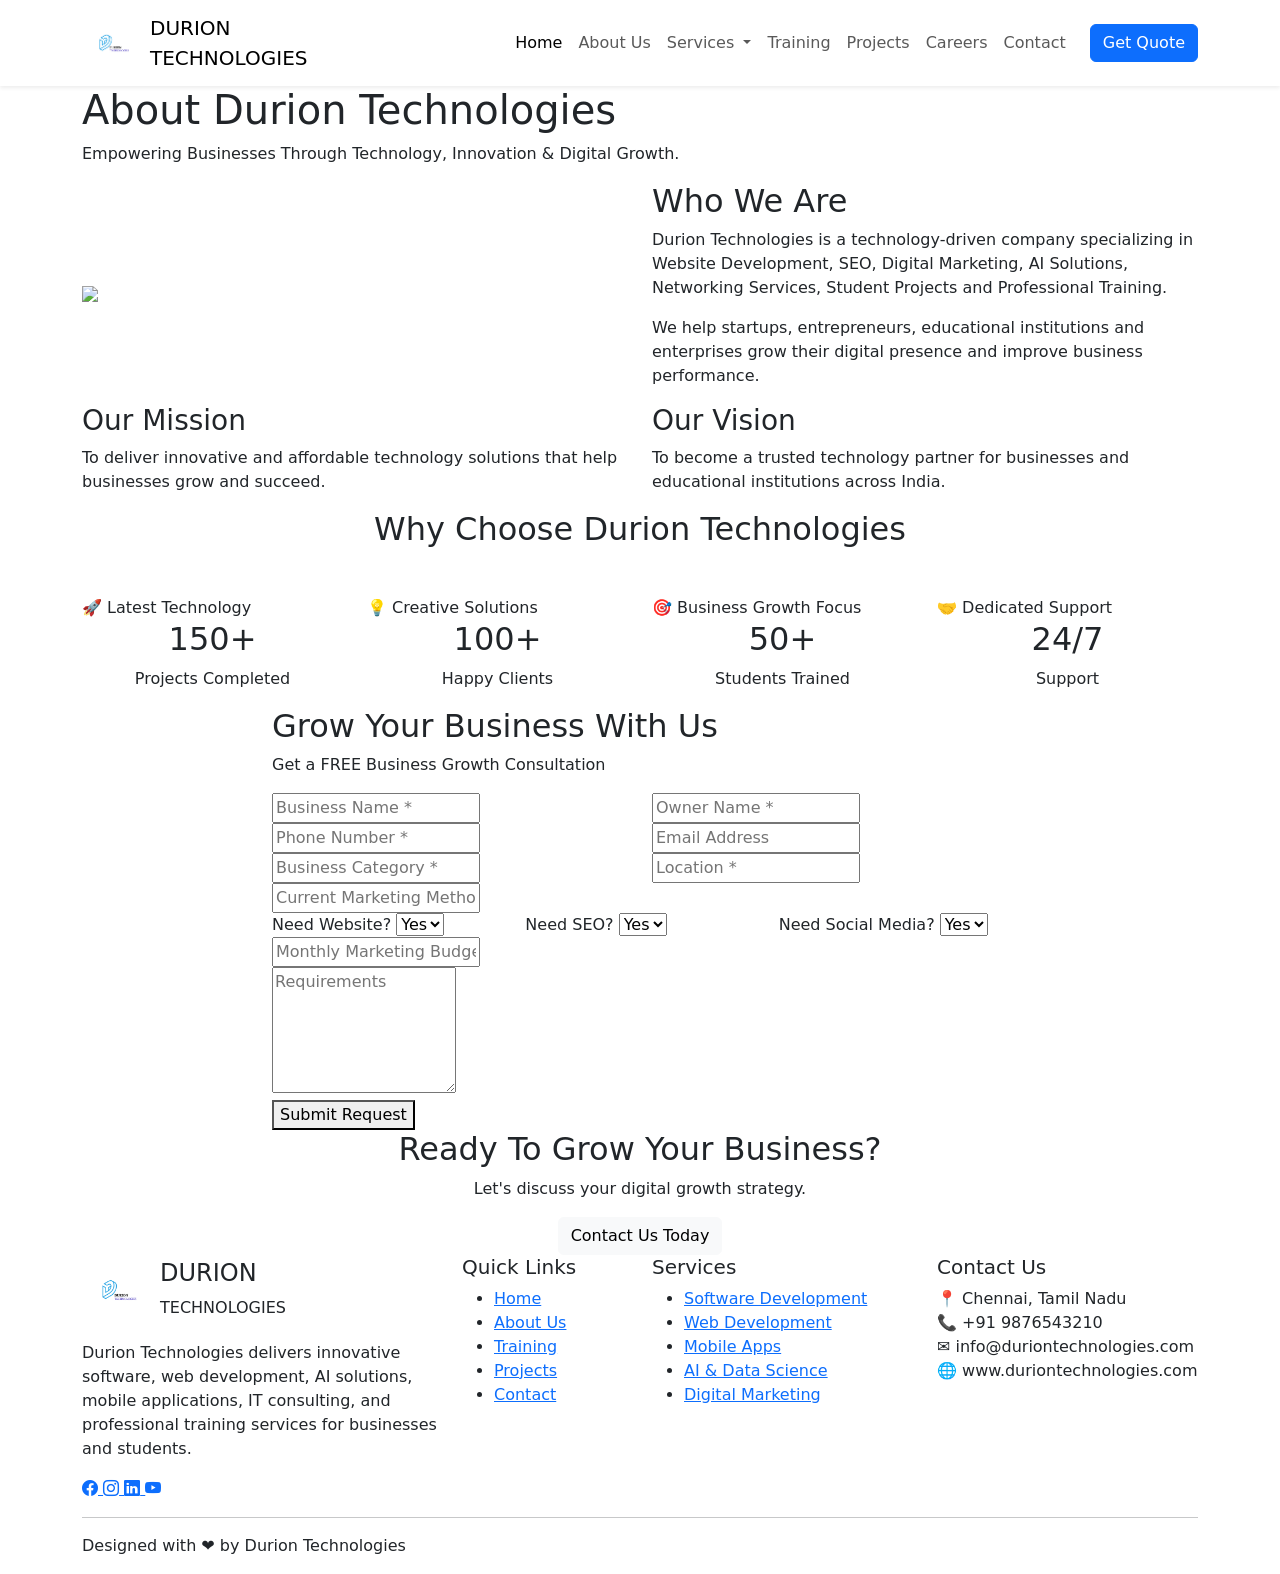
==== about.html @ 493a7f59 "first commit" ====
<!DOCTYPE html>
<html lang="en">
<head>
    <meta charset="UTF-8">
    <meta name="viewport" content="width=device-width, initial-scale=1.0">
    <title>Document</title>
    <link rel="shortcut icon" href="./images/Untitled design.png" type="image/x-icon">
    <link href="https://cdn.jsdelivr.net/npm/bootstrap@5.3.3/dist/css/bootstrap.min.css" rel="stylesheet">
    <link rel="stylesheet"href="https://cdn.jsdelivr.net/npm/bootstrap-icons@1.11.3/font/bootstrap-icons.min.css">
    <link rel="stylesheet" href="style.css">
    <link rel="stylesheet" href="about.css">
</head>
<body>
        <!-- Bootstrap 5 Navbar -->
<nav class="navbar navbar-expand-lg navbar-light shadow-sm sticky-top">
    <div class="container">

        <!-- Logo -->
        <a class="navbar-brand d-flex align-items-center" href="#">
            <img src="./images/Untitled design.png" alt="Durion Technologies" width="60">
            <div class="ms-2">
                <span class="brand-title">DURION</span><br>
                <span class="brand-subtitle">TECHNOLOGIES</span>
            </div>
        </a>

        <!-- Mobile Toggle -->
        <button class="navbar-toggler" type="button"
                data-bs-toggle="collapse"
                data-bs-target="#navbarNav">
            <span class="navbar-toggler-icon"></span>
        </button>

        <!-- Menu -->
        <div class="collapse navbar-collapse" id="navbarNav">
            <ul class="navbar-nav ms-auto align-items-center">

                <li class="nav-item">
                    <a class="nav-link active" href="#">Home</a>
                </li>

                <li class="nav-item">
                    <a class="nav-link" href="#">About Us</a>
                </li>

                <li class="nav-item dropdown">
                    <a class="nav-link dropdown-toggle"
                       href="#"
                       data-bs-toggle="dropdown">
                        Services
                    </a>
                    <ul class="dropdown-menu">
                        <li><a class="dropdown-item" href="#">Software Development</a></li>
                        <li><a class="dropdown-item" href="#">Web Development</a></li>
                        <li><a class="dropdown-item" href="#">Mobile Apps</a></li>
                        <li><a class="dropdown-item" href="#">AI & Data Science</a></li>
                        <li><a class="dropdown-item" href="#">Networking Solutions</a></li>
                    </ul>
                </li>

                <li class="nav-item">
                    <a class="nav-link" href="#">Training</a>
                </li>

                <li class="nav-item">
                    <a class="nav-link" href="#">Projects</a>
                </li>

                <li class="nav-item">
                    <a class="nav-link" href="#">Careers</a>
                </li>

                <li class="nav-item">
                    <a class="nav-link" href="#">Contact</a>
                </li>

                <li class="nav-item ms-3">
                    <a href="#" class="btn btn-primary quote-btn">
                        Get Quote
                    </a>
                </li>

            </ul>
        </div>

    </div>
</nav>
<!-- end nav -->
<section class="about-banner">

    <div class="container">

        <h1>About Durion Technologies</h1>

        <p>
            Empowering Businesses Through Technology,
            Innovation & Digital Growth.
        </p>

    </div>

</section>

<!-- COMPANY INTRO -->

<section class="company-intro">

    <div class="container">

        <div class="row align-items-center">

            <div class="col-lg-6">

                <img src="./images/about-company.jpg"
                     class="img-fluid">

            </div>

            <div class="col-lg-6">

                <h2>Who We Are</h2>

                <p>
                    Durion Technologies is a technology-driven company
                    specializing in Website Development, SEO,
                    Digital Marketing, AI Solutions, Networking
                    Services, Student Projects and Professional Training.
                </p>

                <p>
                    We help startups, entrepreneurs,
                    educational institutions and enterprises
                    grow their digital presence and improve
                    business performance.
                </p>

            </div>

        </div>

    </div>

</section>

<!-- MISSION VISION -->

<section class="mission-section">

    <div class="container">

        <div class="row">

            <div class="col-md-6">

                <div class="mission-card">

                    <h3>Our Mission</h3>

                    <p>
                        To deliver innovative and affordable
                        technology solutions that help businesses
                        grow and succeed.
                    </p>

                </div>

            </div>

            <div class="col-md-6">

                <div class="mission-card">

                    <h3>Our Vision</h3>

                    <p>
                        To become a trusted technology partner
                        for businesses and educational institutions
                        across India.
                    </p>

                </div>

            </div>

        </div>

    </div>

</section>

<!-- WHY CHOOSE -->

<section class="why-us">

    <div class="container">

        <h2 class="text-center mb-5">
            Why Choose Durion Technologies
        </h2>

        <div class="row">

            <div class="col-md-3">
                <div class="choose-card">
                    🚀 Latest Technology
                </div>
            </div>

            <div class="col-md-3">
                <div class="choose-card">
                    💡 Creative Solutions
                </div>
            </div>

            <div class="col-md-3">
                <div class="choose-card">
                    🎯 Business Growth Focus
                </div>
            </div>

            <div class="col-md-3">
                <div class="choose-card">
                    🤝 Dedicated Support
                </div>
            </div>

        </div>

    </div>

</section>

<!-- STATS -->

<section class="stats-section">

    <div class="container">

        <div class="row text-center">

            <div class="col-md-3">
                <h2>150+</h2>
                <p>Projects Completed</p>
            </div>

            <div class="col-md-3">
                <h2>100+</h2>
                <p>Happy Clients</p>
            </div>

            <div class="col-md-3">
                <h2>50+</h2>
                <p>Students Trained</p>
            </div>

            <div class="col-md-3">
                <h2>24/7</h2>
                <p>Support</p>
            </div>

        </div>

    </div>

</section>

<!-- BUSINESS PROMOTION FORM -->

<section class="business-form-section">

    <div class="container">

        <div class="row justify-content-center">

            <div class="col-lg-8">

                <div class="form-box">

                    <h2>
                        Grow Your Business With Us
                    </h2>

                    <p>
                        Get a FREE Business Growth Consultation
                    </p>

                    <form id="businessForm">

                        <div class="row">

                            <div class="col-md-6">
                                <input type="text"
                                       placeholder="Business Name *"
                                       required>
                            </div>

                            <div class="col-md-6">
                                <input type="text"
                                       placeholder="Owner Name *"
                                       required>
                            </div>

                            <div class="col-md-6">
                                <input type="tel"
                                       placeholder="Phone Number *"
                                       required>
                            </div>

                            <div class="col-md-6">
                                <input type="email"
                                       placeholder="Email Address">
                            </div>

                            <div class="col-md-6">
                                <input type="text"
                                       placeholder="Business Category *"
                                       required>
                            </div>

                            <div class="col-md-6">
                                <input type="text"
                                       placeholder="Location *"
                                       required>
                            </div>

                            <div class="col-md-12">
                                <input type="text"
                                       placeholder="Current Marketing Method">
                            </div>

                            <div class="col-md-4">

                                <label>
                                    Need Website?
                                </label>

                                <select>
                                    <option>Yes</option>
                                    <option>No</option>
                                </select>

                            </div>

                            <div class="col-md-4">

                                <label>
                                    Need SEO?
                                </label>

                                <select>
                                    <option>Yes</option>
                                    <option>No</option>
                                </select>

                            </div>

                            <div class="col-md-4">

                                <label>
                                    Need Social Media?
                                </label>

                                <select>
                                    <option>Yes</option>
                                    <option>No</option>
                                </select>

                            </div>

                            <div class="col-md-12">

                                <input type="text"
                                       placeholder="Monthly Marketing Budget">

                            </div>

                            <div class="col-md-12">

                                <textarea rows="5"
                                          placeholder="Requirements"></textarea>

                            </div>

                        </div>

                        <button type="submit"
                                class="submit-btn">

                            Submit Request

                        </button>

                    </form>

                </div>

            </div>

        </div>

    </div>

</section>

<!-- CTA -->

<section class="cta-section">

    <div class="container text-center">

        <h2>
            Ready To Grow Your Business?
        </h2>

        <p>
            Let's discuss your digital growth strategy.
        </p>

        <a href="#"
           class="btn btn-light">

            Contact Us Today

        </a>

    </div>

</section>





<!-- FOOTER SECTION -->
<footer class="footer-section">
 
    <div class="container">
 
        <div class="row gy-5">

            <!-- Company Info -->
            <div class="col-lg-4 col-md-6">

                <div class="footer-logo d-flex align-items-center mb-3">
                    <img src="./images/Untitled design.png"
                         alt="Durion Technologies"
                         width="70">

                    <div class="ms-2">
                        <h4>DURION</h4>
                        <span>TECHNOLOGIES</span>
                    </div>
                </div>

                <p>
                    Durion Technologies delivers innovative software,
                    web development, AI solutions, mobile applications,
                    IT consulting, and professional training services
                    for businesses and students.
                </p>

                <div class="social-icons">

                    <a href="#">
                        <i class="bi bi-facebook"></i>
                    </a>

                    <a href="#">
                        <i class="bi bi-instagram"></i>
                    </a>

                    <a href="#">
                        <i class="bi bi-linkedin"></i>
                    </a>

                    <a href="#">
                        <i class="bi bi-youtube"></i>
                    </a>

                </div>

            </div>

            <!-- Quick Links -->
            <div class="col-lg-2 col-md-6">

                <h5>Quick Links</h5>

                <ul>
                    <li><a href="#">Home</a></li>
                    <li><a href="#">About Us</a></li>
                    <li><a href="#">Training</a></li>
                    <li><a href="#">Projects</a></li>
                    <li><a href="#">Contact</a></li>
                </ul>

            </div>

            <!-- Services -->
            <div class="col-lg-3 col-md-6">

                <h5>Services</h5>

                <ul>
                    <li><a href="#">Software Development</a></li>
                    <li><a href="#">Web Development</a></li>
                    <li><a href="#">Mobile Apps</a></li>
                    <li><a href="#">AI & Data Science</a></li>
                    <li><a href="#">Digital Marketing</a></li>
                </ul>

            </div>

            <!-- Contact -->
            <div class="col-lg-3 col-md-6">

                <h5>Contact Us</h5>

                <div class="contact-item">
                    📍 Chennai, Tamil Nadu
                </div>

                <div class="contact-item">
                    📞 +91 9876543210
                </div>

                <div class="contact-item">
                    ✉ info@duriontechnologies.com
                </div>

                <div class="contact-item">
                    🌐 www.duriontechnologies.com
                </div>

            </div>

        </div>

        <hr>
        <div class="footer-bottom">
 
            <!-- <p>
                © 2026 Durion Technologies. All Rights Reserved.
            </p> -->

            <p>
                Designed with ❤️ by Durion Technologies
            </p>

        </div>

    </div>
 
</footer>
<!-- end footer -->
<script src="./js/script.js"></script>
<script src="./js/about.js"></script>
<script src="https://cdn.jsdelivr.net/npm/bootstrap@5.3.3/dist/js/bootstrap.bundle.min.js"></script>

</body>
</html>
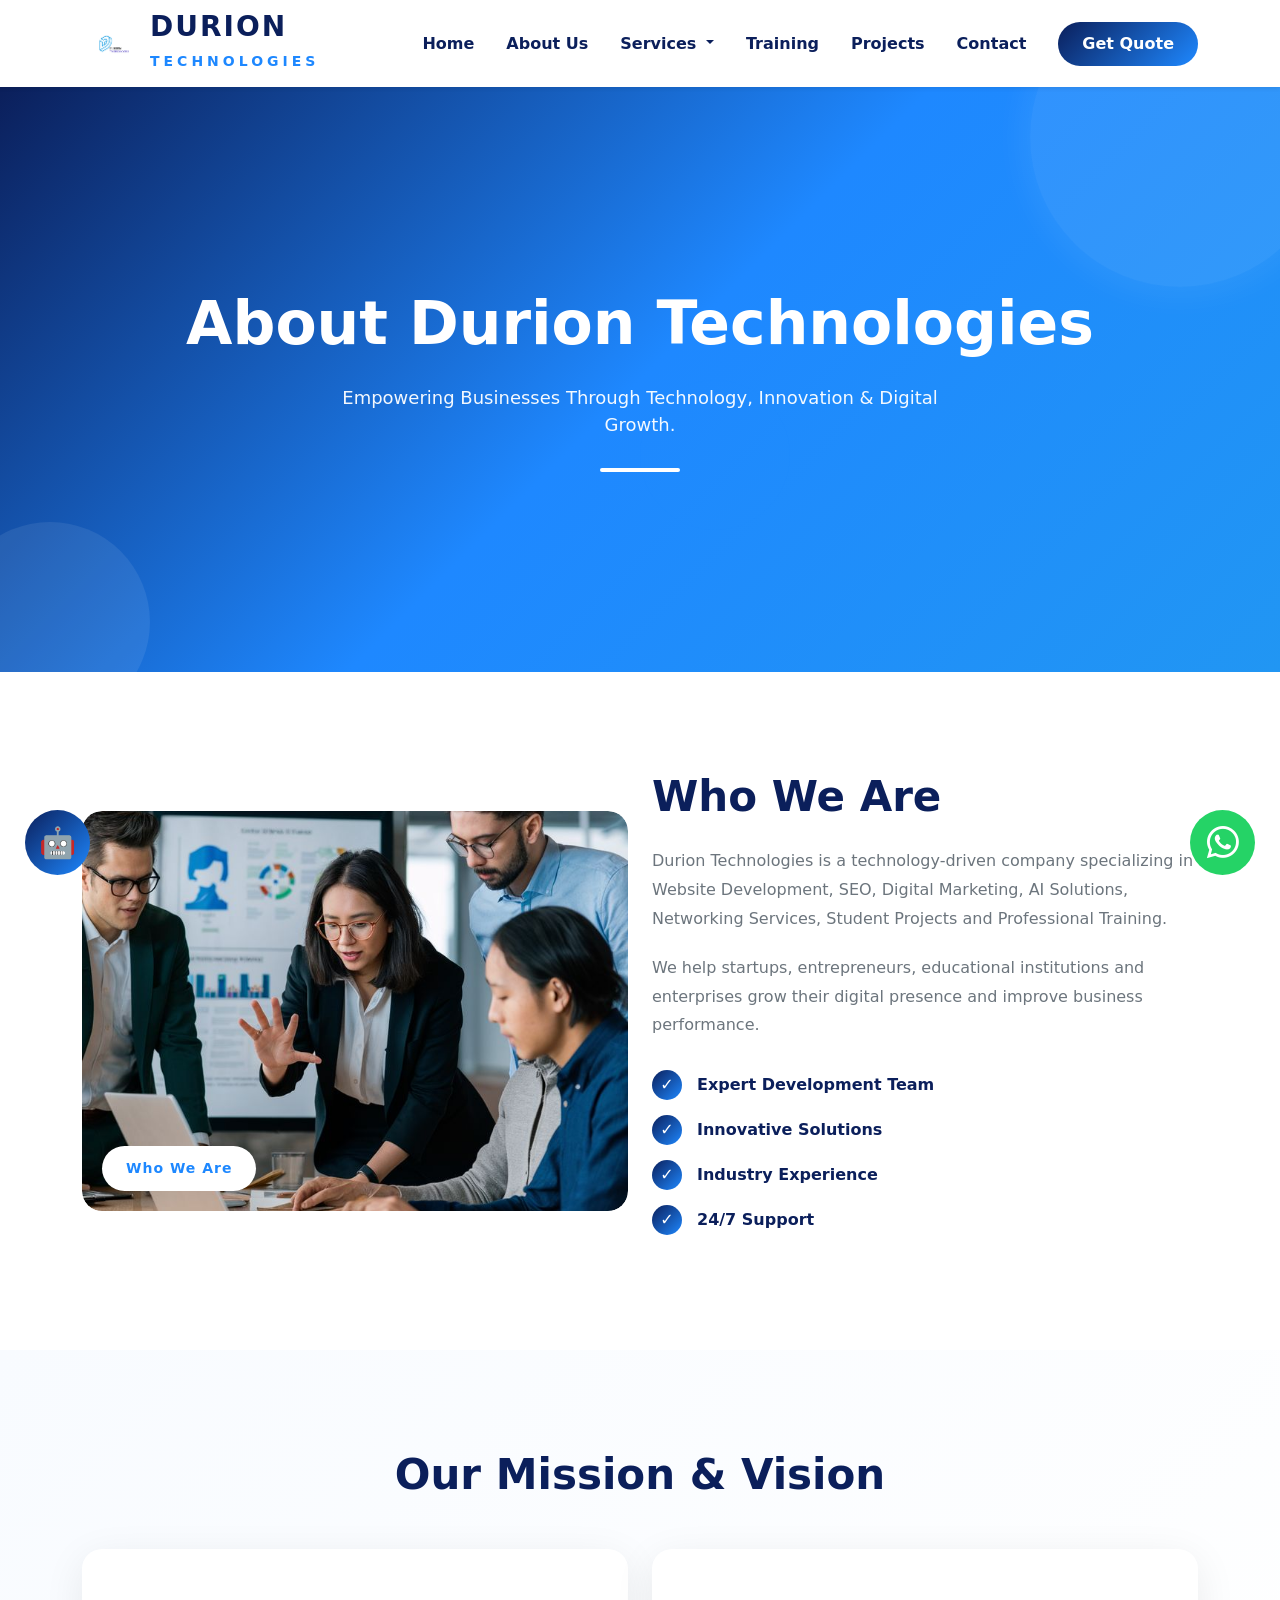
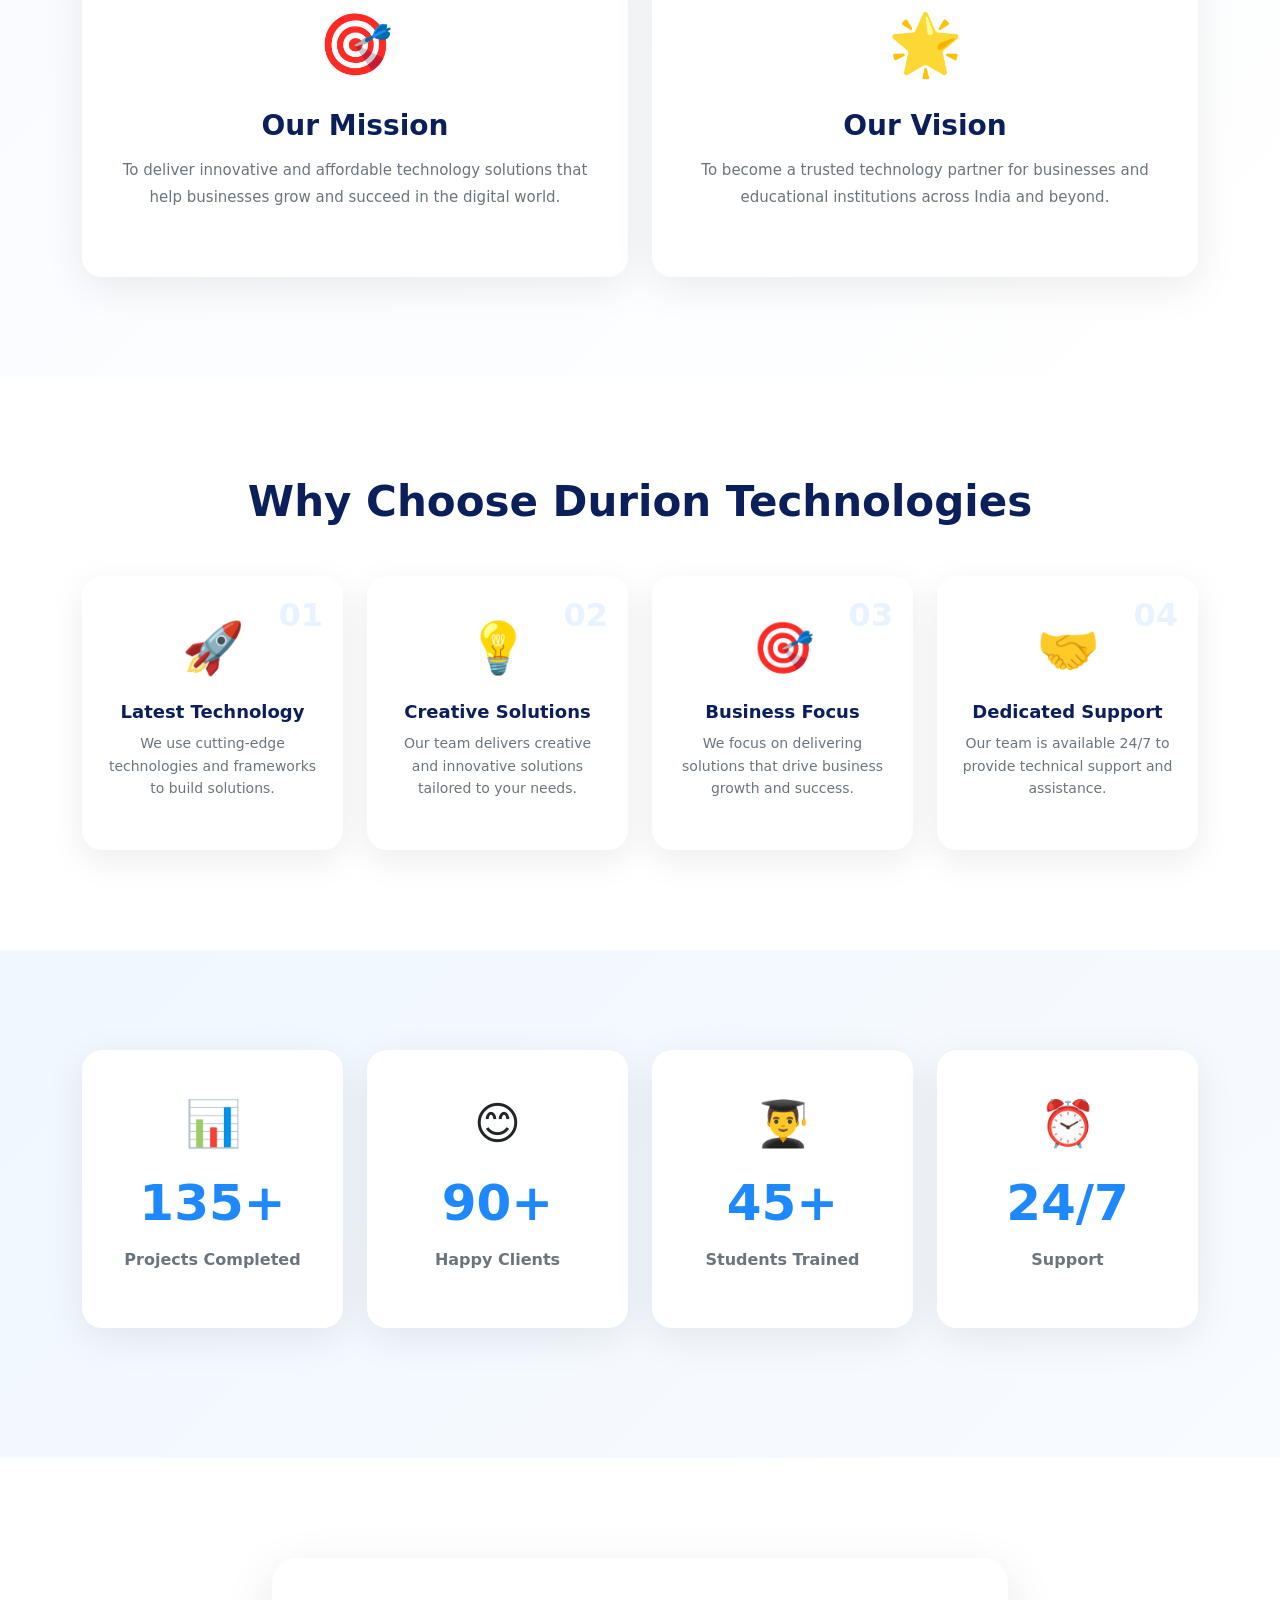
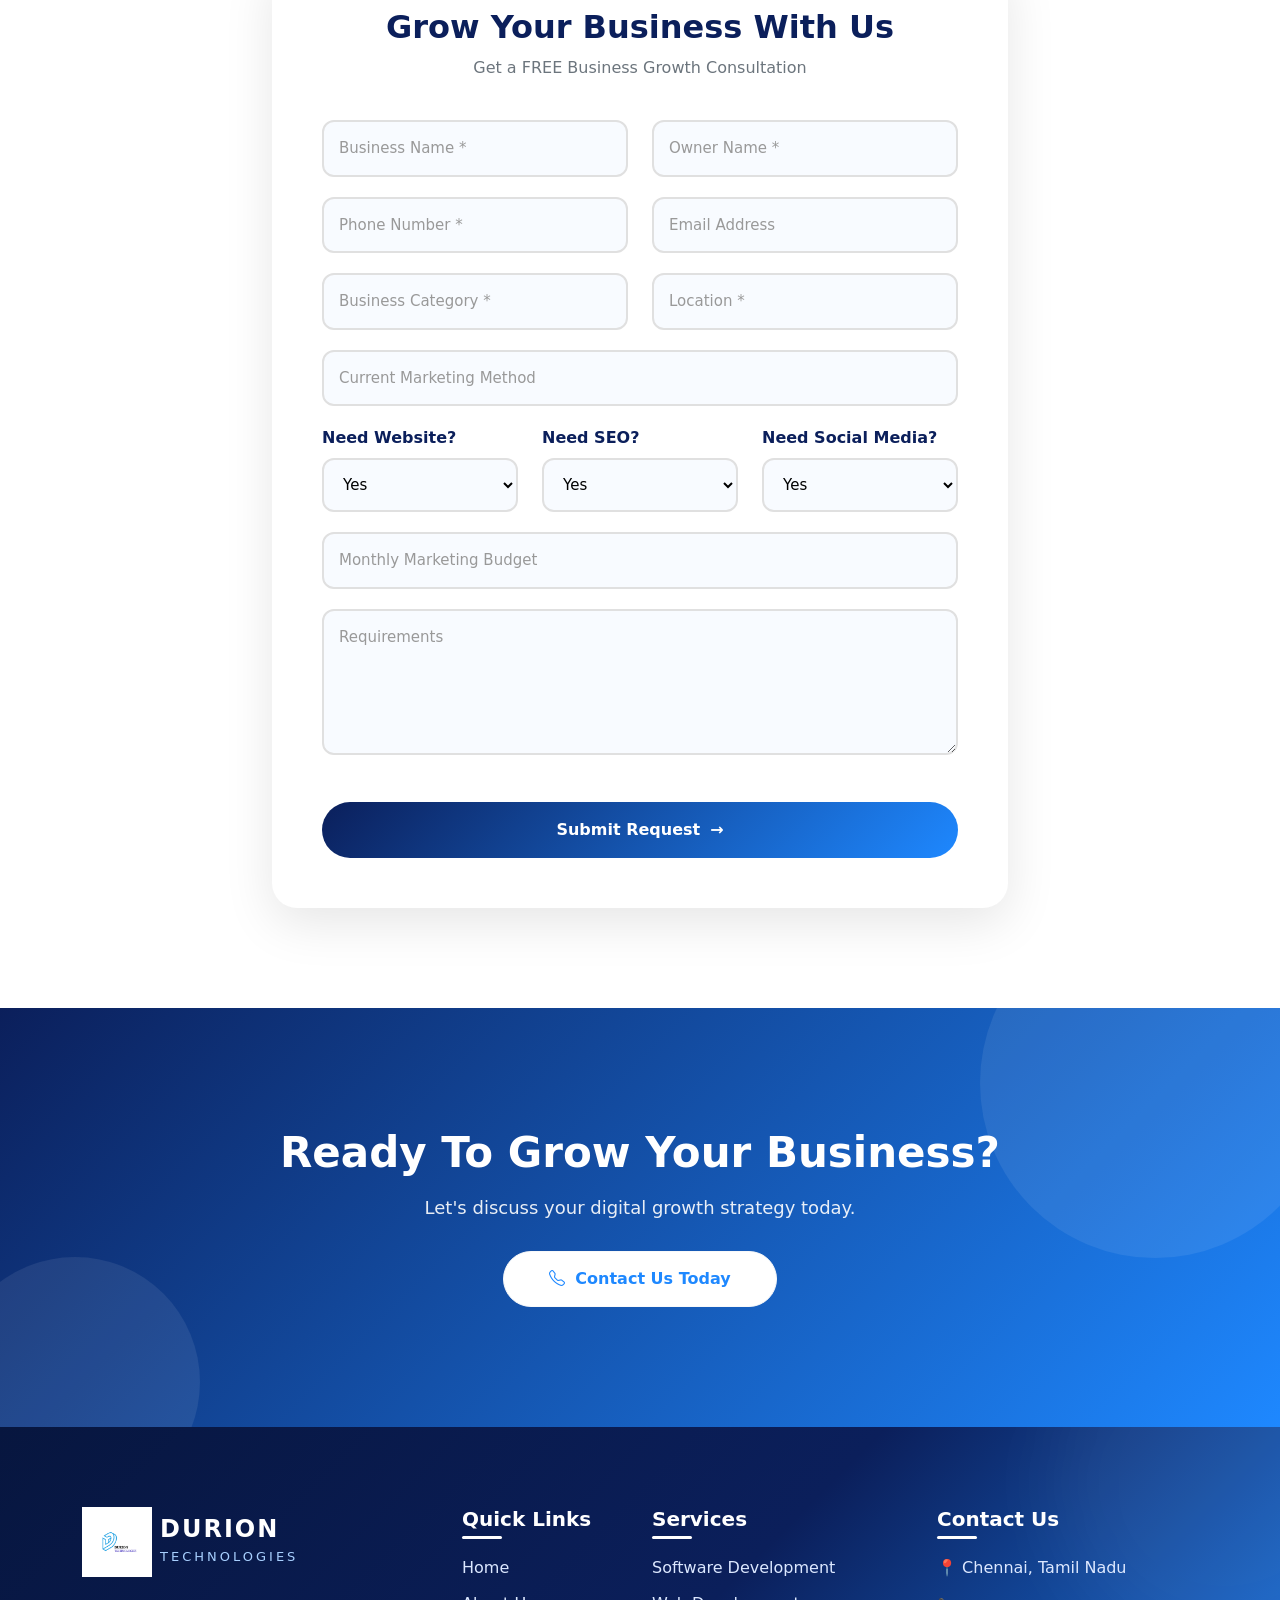
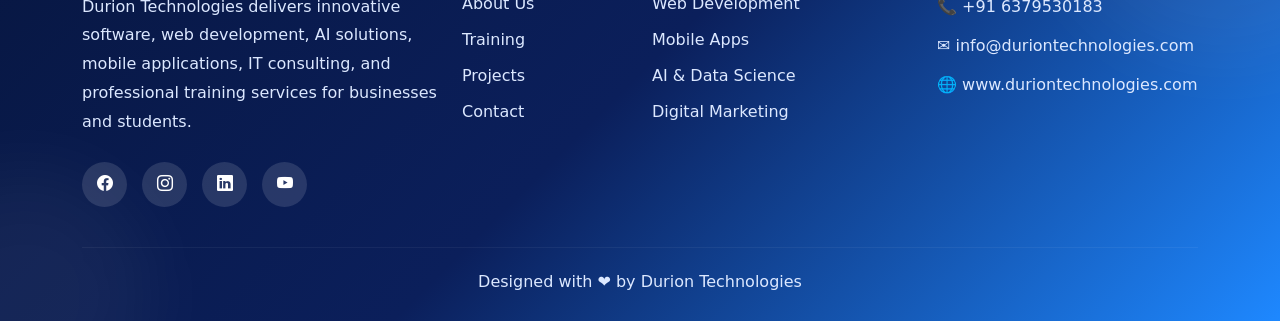
==== commit 28751ed5: "Added new files" ====
--- a/about.html
+++ b/about.html
@@ -3,559 +3,467 @@
 <head>
     <meta charset="UTF-8">
     <meta name="viewport" content="width=device-width, initial-scale=1.0">
-    <title>Document</title>
+    <title>About Durion Technologies</title>
     <link rel="shortcut icon" href="./images/Untitled design.png" type="image/x-icon">
     <link href="https://cdn.jsdelivr.net/npm/bootstrap@5.3.3/dist/css/bootstrap.min.css" rel="stylesheet">
-    <link rel="stylesheet"href="https://cdn.jsdelivr.net/npm/bootstrap-icons@1.11.3/font/bootstrap-icons.min.css">
-    <link rel="stylesheet" href="style.css">
-    <link rel="stylesheet" href="about.css">
+    <link rel="stylesheet" href="https://cdn.jsdelivr.net/npm/bootstrap-icons@1.11.3/font/bootstrap-icons.min.css">
+    <link rel="stylesheet" href="./css/style.css">
+    <link rel="stylesheet" href="./css/about.css">
 </head>
 <body>
-        <!-- Bootstrap 5 Navbar -->
-<nav class="navbar navbar-expand-lg navbar-light shadow-sm sticky-top">
-    <div class="container">
-
-        <!-- Logo -->
-        <a class="navbar-brand d-flex align-items-center" href="#">
-            <img src="./images/Untitled design.png" alt="Durion Technologies" width="60">
-            <div class="ms-2">
-                <span class="brand-title">DURION</span><br>
-                <span class="brand-subtitle">TECHNOLOGIES</span>
-            </div>
-        </a>
-
-        <!-- Mobile Toggle -->
-        <button class="navbar-toggler" type="button"
-                data-bs-toggle="collapse"
-                data-bs-target="#navbarNav">
-            <span class="navbar-toggler-icon"></span>
-        </button>
-
-        <!-- Menu -->
-        <div class="collapse navbar-collapse" id="navbarNav">
-            <ul class="navbar-nav ms-auto align-items-center">
-
-                <li class="nav-item">
-                    <a class="nav-link active" href="#">Home</a>
-                </li>
-
-                <li class="nav-item">
-                    <a class="nav-link" href="#">About Us</a>
-                </li>
-
-                <li class="nav-item dropdown">
-                    <a class="nav-link dropdown-toggle"
-                       href="#"
-                       data-bs-toggle="dropdown">
-                        Services
-                    </a>
-                    <ul class="dropdown-menu">
-                        <li><a class="dropdown-item" href="#">Software Development</a></li>
-                        <li><a class="dropdown-item" href="#">Web Development</a></li>
-                        <li><a class="dropdown-item" href="#">Mobile Apps</a></li>
-                        <li><a class="dropdown-item" href="#">AI & Data Science</a></li>
-                        <li><a class="dropdown-item" href="#">Networking Solutions</a></li>
+    <!-- Scroll To Top Button -->
+    <button id="scrollTopBtn"><i class="bi bi-arrow-up"></i></button>
+    
+    <!-- WhatsApp Button -->
+    <a href="https://wa.me/916379530183" class="whatsapp-btn" target="_blank">
+        <i class="bi bi-whatsapp"></i>
+    </a>
+
+    <!-- AI Chat Button -->
+    <div class="ai-chat-btn" onclick="toggleChat()">
+        🤖
+    </div>
+
+    <!-- Chat Window -->
+    <div class="chat-container" id="chatContainer">
+        <div class="chat-header">
+            Durion AI Assistant
+        </div>
+        <div class="chat-body" id="chatBody">
+            <div class="bot-message">
+                👋 Welcome to Durion Technologies.
+                How can I help you today?
+            </div>
+        </div>
+        <div class="chat-footer">
+            <input type="text" id="userInput" placeholder="Ask something...">
+            <button onclick="sendMessage()">Send</button>
+        </div>
+    </div>
+
+    <!-- Bootstrap 5 Navbar -->
+    <nav class="navbar navbar-expand-lg navbar-light shadow-sm sticky-top">
+        <div class="container">
+            <!-- Logo -->
+            <a class="navbar-brand d-flex align-items-center" href="index.html">
+                <img src="./images/Untitled design.png" alt="Durion Technologies" width="60">
+                <div class="ms-2">
+                    <span class="brand-title">DURION</span><br>
+                    <span class="brand-subtitle">TECHNOLOGIES</span>
+                </div>
+            </a>
+
+            <!-- Mobile Toggle -->
+            <button class="navbar-toggler" type="button" data-bs-toggle="collapse" data-bs-target="#navbarNav">
+                <span class="navbar-toggler-icon"></span>
+            </button>
+
+            <!-- Menu -->
+            <div class="collapse navbar-collapse" id="navbarNav">
+                <ul class="navbar-nav ms-auto align-items-center">
+                    <li class="nav-item">
+                        <a class="nav-link" href="index.html">Home</a>
+                    </li>
+                    <li class="nav-item">
+                        <a class="nav-link active" href="about.html">About Us</a>
+                    </li>
+                    <li class="nav-item dropdown">
+                        <a class="nav-link dropdown-toggle" href="#" data-bs-toggle="dropdown">
+                            Services
+                        </a>
+                        <ul class="dropdown-menu">
+                            <li><a class="dropdown-item" href="services.html">Software Development</a></li>
+                            <li><a class="dropdown-item" href="services.html">Web Development</a></li>
+                            <li><a class="dropdown-item" href="services.html">Mobile Apps</a></li>
+                            <li><a class="dropdown-item" href="services.html">AI & Data Science</a></li>
+                        </ul>
+                    </li>
+                    <li class="nav-item">
+                        <a class="nav-link" href="#">Training</a>
+                    </li>
+                    <li class="nav-item">
+                        <a class="nav-link" href="projects.html">Projects</a>
+                    </li>
+                    <li class="nav-item">
+                        <a class="nav-link" href="#">Contact</a>
+                    </li>
+                    <li class="nav-item ms-3">
+                        <a href="#" class="btn btn-primary quote-btn">
+                            Get Quote
+                        </a>
+                    </li>
+                </ul>
+            </div>
+        </div>
+    </nav>
+
+    <!-- ABOUT BANNER WITH ANIMATIONS -->
+    <section class="about-banner">
+        <div class="banner-shapes">
+            <div class="shape shape-1"></div>
+            <div class="shape shape-2"></div>
+            <div class="shape shape-3"></div>
+        </div>
+
+        <div class="container">
+            <h1 class="banner-title">About Durion Technologies</h1>
+            <p class="banner-subtitle">Empowering Businesses Through Technology, Innovation & Digital Growth.</p>
+            <div class="banner-divider"></div>
+        </div>
+    </section>
+
+    <!-- COMPANY INTRO WITH REVEAL ANIMATION -->
+    <section class="company-intro">
+        <div class="container">
+            <div class="row align-items-center">
+                <div class="col-lg-6">
+                    <div class="image-container">
+                        <img src="./images/Data Science Meeting.jpg" alt="Durion Technologies" class="img-fluid intro-image">
+                        <div class="image-overlay"></div>
+                        <div class="image-badge">Who We Are</div>
+                    </div>
+                </div>
+
+                <div class="col-lg-6">
+                    <div class="intro-content">
+                        <h2>Who We Are</h2>
+                        <p>
+                            Durion Technologies is a technology-driven company specializing in Website Development, SEO, Digital Marketing, AI Solutions, Networking Services, Student Projects and Professional Training.
+                        </p>
+                        <p>
+                            We help startups, entrepreneurs, educational institutions and enterprises grow their digital presence and improve business performance.
+                        </p>
+
+                        <div class="feature-list">
+                            <div class="feature-item">
+                                <span class="feature-icon">✓</span>
+                                <span>Expert Development Team</span>
+                            </div>
+                            <div class="feature-item">
+                                <span class="feature-icon">✓</span>
+                                <span>Innovative Solutions</span>
+                            </div>
+                            <div class="feature-item">
+                                <span class="feature-icon">✓</span>
+                                <span>Industry Experience</span>
+                            </div>
+                            <div class="feature-item">
+                                <span class="feature-icon">✓</span>
+                                <span>24/7 Support</span>
+                            </div>
+                        </div>
+                    </div>
+                </div>
+            </div>
+        </div>
+    </section>
+
+    <!-- MISSION VISION WITH INTERACTIVE CARDS -->
+    <section class="mission-section">
+        <div class="container">
+            <h2 class="section-title text-center mb-5">Our Mission & Vision</h2>
+            
+            <div class="row">
+                <div class="col-md-6">
+                    <div class="mission-card mission-card-left">
+                        <div class="card-icon">🎯</div>
+                        <h3>Our Mission</h3>
+                        <p>
+                            To deliver innovative and affordable technology solutions that help businesses grow and succeed in the digital world.
+                        </p>
+                    </div>
+                </div>
+
+                <div class="col-md-6">
+                    <div class="mission-card mission-card-right">
+                        <div class="card-icon">🌟</div>
+                        <h3>Our Vision</h3>
+                        <p>
+                            To become a trusted technology partner for businesses and educational institutions across India and beyond.
+                        </p>
+                    </div>
+                </div>
+            </div>
+        </div>
+    </section>
+
+    <!-- WHY CHOOSE US WITH HOVER EFFECTS -->
+    <section class="why-us">
+        <div class="container">
+            <h2 class="text-center mb-5">Why Choose Durion Technologies</h2>
+
+            <div class="row">
+                <div class="col-md-3 col-sm-6">
+                    <div class="choose-card">
+                        <div class="card-number">01</div>
+                        <div class="card-emoji">🚀</div>
+                        <h4>Latest Technology</h4>
+                        <p>We use cutting-edge technologies and frameworks to build solutions.</p>
+                    </div>
+                </div>
+
+                <div class="col-md-3 col-sm-6">
+                    <div class="choose-card">
+                        <div class="card-number">02</div>
+                        <div class="card-emoji">💡</div>
+                        <h4>Creative Solutions</h4>
+                        <p>Our team delivers creative and innovative solutions tailored to your needs.</p>
+                    </div>
+                </div>
+
+                <div class="col-md-3 col-sm-6">
+                    <div class="choose-card">
+                        <div class="card-number">03</div>
+                        <div class="card-emoji">🎯</div>
+                        <h4>Business Focus</h4>
+                        <p>We focus on delivering solutions that drive business growth and success.</p>
+                    </div>
+                </div>
+
+                <div class="col-md-3 col-sm-6">
+                    <div class="choose-card">
+                        <div class="card-number">04</div>
+                        <div class="card-emoji">🤝</div>
+                        <h4>Dedicated Support</h4>
+                        <p>Our team is available 24/7 to provide technical support and assistance.</p>
+                    </div>
+                </div>
+            </div>
+        </div>
+    </section>
+
+    <!-- ANIMATED STATS SECTION -->
+    <section class="stats-section">
+        <div class="container">
+            <div class="row text-center">
+                <div class="col-md-3">
+                    <div class="stat-card">
+                        <div class="stat-icon">📊</div>
+                        <h2 class="stat-number" data-target="150">0</h2>
+                        <p>Projects Completed</p>
+                    </div>
+                </div>
+
+                <div class="col-md-3">
+                    <div class="stat-card">
+                        <div class="stat-icon">😊</div>
+                        <h2 class="stat-number" data-target="100">0</h2>
+                        <p>Happy Clients</p>
+                    </div>
+                </div>
+
+                <div class="col-md-3">
+                    <div class="stat-card">
+                        <div class="stat-icon">👨‍🎓</div>
+                        <h2 class="stat-number" data-target="50">0</h2>
+                        <p>Students Trained</p>
+                    </div>
+                </div>
+
+                <div class="col-md-3">
+                    <div class="stat-card">
+                        <div class="stat-icon">⏰</div>
+                        <h2 class="stat-text" data-text="24/7">0</h2>
+                        <p>Support</p>
+                    </div>
+                </div>
+            </div>
+        </div>
+    </section>
+
+    <!-- BUSINESS GROWTH FORM WITH ANIMATIONS -->
+    <section class="business-form-section">
+        <div class="container">
+            <div class="row justify-content-center">
+                <div class="col-lg-8">
+                    <div class="form-box">
+                        <div class="form-header">
+                            <h2>Grow Your Business With Us</h2>
+                            <p>Get a FREE Business Growth Consultation</p>
+                        </div>
+
+                        <form id="businessForm">
+                            <div class="row">
+                                <div class="col-md-6">
+                                    <div class="form-group">
+                                        <input type="text" placeholder="Business Name *" required>
+                                    </div>
+                                </div>
+
+                                <div class="col-md-6">
+                                    <div class="form-group">
+                                        <input type="text" placeholder="Owner Name *" required>
+                                    </div>
+                                </div>
+
+                                <div class="col-md-6">
+                                    <div class="form-group">
+                                        <input type="tel" placeholder="Phone Number *" required>
+                                    </div>
+                                </div>
+
+                                <div class="col-md-6">
+                                    <div class="form-group">
+                                        <input type="email" placeholder="Email Address">
+                                    </div>
+                                </div>
+
+                                <div class="col-md-6">
+                                    <div class="form-group">
+                                        <input type="text" placeholder="Business Category *" required>
+                                    </div>
+                                </div>
+
+                                <div class="col-md-6">
+                                    <div class="form-group">
+                                        <input type="text" placeholder="Location *" required>
+                                    </div>
+                                </div>
+
+                                <div class="col-md-12">
+                                    <div class="form-group">
+                                        <input type="text" placeholder="Current Marketing Method">
+                                    </div>
+                                </div>
+
+                                <div class="col-md-4">
+                                    <div class="form-group">
+                                        <label>Need Website?</label>
+                                        <select>
+                                            <option>Yes</option>
+                                            <option>No</option>
+                                        </select>
+                                    </div>
+                                </div>
+
+                                <div class="col-md-4">
+                                    <div class="form-group">
+                                        <label>Need SEO?</label>
+                                        <select>
+                                            <option>Yes</option>
+                                            <option>No</option>
+                                        </select>
+                                    </div>
+                                </div>
+
+                                <div class="col-md-4">
+                                    <div class="form-group">
+                                        <label>Need Social Media?</label>
+                                        <select>
+                                            <option>Yes</option>
+                                            <option>No</option>
+                                        </select>
+                                    </div>
+                                </div>
+
+                                <div class="col-md-12">
+                                    <div class="form-group">
+                                        <input type="text" placeholder="Monthly Marketing Budget">
+                                    </div>
+                                </div>
+
+                                <div class="col-md-12">
+                                    <div class="form-group">
+                                        <textarea rows="5" placeholder="Requirements"></textarea>
+                                    </div>
+                                </div>
+                            </div>
+
+                            <button type="submit" class="submit-btn">
+                                <span class="btn-text">Submit Request</span>
+                                <span class="btn-icon">→</span>
+                            </button>
+                        </form>
+                    </div>
+                </div>
+            </div>
+        </div>
+    </section>
+
+    <!-- CTA SECTION -->
+    <section class="cta-section">
+        <div class="cta-shapes">
+            <div class="cta-shape cta-shape-1"></div>
+            <div class="cta-shape cta-shape-2"></div>
+        </div>
+
+        <div class="container text-center">
+            <h2>Ready To Grow Your Business?</h2>
+            <p>Let's discuss your digital growth strategy today.</p>
+            <a href="#" class="btn btn-light cta-btn">
+                <i class="bi bi-telephone"></i> Contact Us Today
+            </a>
+        </div>
+    </section>
+
+    <!-- FOOTER SECTION -->
+    <footer class="footer-section">
+        <div class="container">
+            <div class="row gy-5">
+                <!-- Company Info -->
+                <div class="col-lg-4 col-md-6">
+                    <div class="footer-logo d-flex align-items-center mb-3">
+                        <img src="./images/Untitled design.png" alt="Durion Technologies" width="70">
+                        <div class="ms-2">
+                            <h4>DURION</h4>
+                            <span>TECHNOLOGIES</span>
+                        </div>
+                    </div>
+                    <p>
+                        Durion Technologies delivers innovative software, web development, AI solutions, mobile applications, IT consulting, and professional training services for businesses and students.
+                    </p>
+                    <div class="social-icons">
+                        <a href="#"><i class="bi bi-facebook"></i></a>
+                        <a href="#"><i class="bi bi-instagram"></i></a>
+                        <a href="#"><i class="bi bi-linkedin"></i></a>
+                        <a href="#"><i class="bi bi-youtube"></i></a>
+                    </div>
+                </div>
+
+                <!-- Quick Links -->
+                <div class="col-lg-2 col-md-6">
+                    <h5>Quick Links</h5>
+                    <ul>
+                        <li><a href="index.html">Home</a></li>
+                        <li><a href="about.html">About Us</a></li>
+                        <li><a href="#">Training</a></li>
+                        <li><a href="projects.html">Projects</a></li>
+                        <li><a href="#">Contact</a></li>
                     </ul>
-                </li>
-
-                <li class="nav-item">
-                    <a class="nav-link" href="#">Training</a>
-                </li>
-
-                <li class="nav-item">
-                    <a class="nav-link" href="#">Projects</a>
-                </li>
-
-                <li class="nav-item">
-                    <a class="nav-link" href="#">Careers</a>
-                </li>
-
-                <li class="nav-item">
-                    <a class="nav-link" href="#">Contact</a>
-                </li>
-
-                <li class="nav-item ms-3">
-                    <a href="#" class="btn btn-primary quote-btn">
-                        Get Quote
-                    </a>
-                </li>
-
-            </ul>
-        </div>
-
-    </div>
-</nav>
-<!-- end nav -->
-<section class="about-banner">
-
-    <div class="container">
-
-        <h1>About Durion Technologies</h1>
-
-        <p>
-            Empowering Businesses Through Technology,
-            Innovation & Digital Growth.
-        </p>
-
-    </div>
-
-</section>
-
-<!-- COMPANY INTRO -->
-
-<section class="company-intro">
-
-    <div class="container">
-
-        <div class="row align-items-center">
-
-            <div class="col-lg-6">
-
-                <img src="./images/about-company.jpg"
-                     class="img-fluid">
-
-            </div>
-
-            <div class="col-lg-6">
-
-                <h2>Who We Are</h2>
-
-                <p>
-                    Durion Technologies is a technology-driven company
-                    specializing in Website Development, SEO,
-                    Digital Marketing, AI Solutions, Networking
-                    Services, Student Projects and Professional Training.
-                </p>
-
-                <p>
-                    We help startups, entrepreneurs,
-                    educational institutions and enterprises
-                    grow their digital presence and improve
-                    business performance.
-                </p>
-
-            </div>
-
-        </div>
-
-    </div>
-
-</section>
-
-<!-- MISSION VISION -->
-
-<section class="mission-section">
-
-    <div class="container">
-
-        <div class="row">
-
-            <div class="col-md-6">
-
-                <div class="mission-card">
-
-                    <h3>Our Mission</h3>
-
-                    <p>
-                        To deliver innovative and affordable
-                        technology solutions that help businesses
-                        grow and succeed.
-                    </p>
-
-                </div>
-
-            </div>
-
-            <div class="col-md-6">
-
-                <div class="mission-card">
-
-                    <h3>Our Vision</h3>
-
-                    <p>
-                        To become a trusted technology partner
-                        for businesses and educational institutions
-                        across India.
-                    </p>
-
-                </div>
-
-            </div>
-
-        </div>
-
-    </div>
-
-</section>
-
-<!-- WHY CHOOSE -->
-
-<section class="why-us">
-
-    <div class="container">
-
-        <h2 class="text-center mb-5">
-            Why Choose Durion Technologies
-        </h2>
-
-        <div class="row">
-
-            <div class="col-md-3">
-                <div class="choose-card">
-                    🚀 Latest Technology
-                </div>
-            </div>
-
-            <div class="col-md-3">
-                <div class="choose-card">
-                    💡 Creative Solutions
-                </div>
-            </div>
-
-            <div class="col-md-3">
-                <div class="choose-card">
-                    🎯 Business Growth Focus
-                </div>
-            </div>
-
-            <div class="col-md-3">
-                <div class="choose-card">
-                    🤝 Dedicated Support
-                </div>
-            </div>
-
-        </div>
-
-    </div>
-
-</section>
-
-<!-- STATS -->
-
-<section class="stats-section">
-
-    <div class="container">
-
-        <div class="row text-center">
-
-            <div class="col-md-3">
-                <h2>150+</h2>
-                <p>Projects Completed</p>
-            </div>
-
-            <div class="col-md-3">
-                <h2>100+</h2>
-                <p>Happy Clients</p>
-            </div>
-
-            <div class="col-md-3">
-                <h2>50+</h2>
-                <p>Students Trained</p>
-            </div>
-
-            <div class="col-md-3">
-                <h2>24/7</h2>
-                <p>Support</p>
-            </div>
-
-        </div>
-
-    </div>
-
-</section>
-
-<!-- BUSINESS PROMOTION FORM -->
-
-<section class="business-form-section">
-
-    <div class="container">
-
-        <div class="row justify-content-center">
-
-            <div class="col-lg-8">
-
-                <div class="form-box">
-
-                    <h2>
-                        Grow Your Business With Us
-                    </h2>
-
-                    <p>
-                        Get a FREE Business Growth Consultation
-                    </p>
-
-                    <form id="businessForm">
-
-                        <div class="row">
-
-                            <div class="col-md-6">
-                                <input type="text"
-                                       placeholder="Business Name *"
-                                       required>
-                            </div>
-
-                            <div class="col-md-6">
-                                <input type="text"
-                                       placeholder="Owner Name *"
-                                       required>
-                            </div>
-
-                            <div class="col-md-6">
-                                <input type="tel"
-                                       placeholder="Phone Number *"
-                                       required>
-                            </div>
-
-                            <div class="col-md-6">
-                                <input type="email"
-                                       placeholder="Email Address">
-                            </div>
-
-                            <div class="col-md-6">
-                                <input type="text"
-                                       placeholder="Business Category *"
-                                       required>
-                            </div>
-
-                            <div class="col-md-6">
-                                <input type="text"
-                                       placeholder="Location *"
-                                       required>
-                            </div>
-
-                            <div class="col-md-12">
-                                <input type="text"
-                                       placeholder="Current Marketing Method">
-                            </div>
-
-                            <div class="col-md-4">
-
-                                <label>
-                                    Need Website?
-                                </label>
-
-                                <select>
-                                    <option>Yes</option>
-                                    <option>No</option>
-                                </select>
-
-                            </div>
-
-                            <div class="col-md-4">
-
-                                <label>
-                                    Need SEO?
-                                </label>
-
-                                <select>
-                                    <option>Yes</option>
-                                    <option>No</option>
-                                </select>
-
-                            </div>
-
-                            <div class="col-md-4">
-
-                                <label>
-                                    Need Social Media?
-                                </label>
-
-                                <select>
-                                    <option>Yes</option>
-                                    <option>No</option>
-                                </select>
-
-                            </div>
-
-                            <div class="col-md-12">
-
-                                <input type="text"
-                                       placeholder="Monthly Marketing Budget">
-
-                            </div>
-
-                            <div class="col-md-12">
-
-                                <textarea rows="5"
-                                          placeholder="Requirements"></textarea>
-
-                            </div>
-
-                        </div>
-
-                        <button type="submit"
-                                class="submit-btn">
-
-                            Submit Request
-
-                        </button>
-
-                    </form>
-
-                </div>
-
-            </div>
-
-        </div>
-
-    </div>
-
-</section>
-
-<!-- CTA -->
-
-<section class="cta-section">
-
-    <div class="container text-center">
-
-        <h2>
-            Ready To Grow Your Business?
-        </h2>
-
-        <p>
-            Let's discuss your digital growth strategy.
-        </p>
-
-        <a href="#"
-           class="btn btn-light">
-
-            Contact Us Today
-
-        </a>
-
-    </div>
-
-</section>
-
-
-
-
-
-<!-- FOOTER SECTION -->
-<footer class="footer-section">
- 
-    <div class="container">
- 
-        <div class="row gy-5">
-
-            <!-- Company Info -->
-            <div class="col-lg-4 col-md-6">
-
-                <div class="footer-logo d-flex align-items-center mb-3">
-                    <img src="./images/Untitled design.png"
-                         alt="Durion Technologies"
-                         width="70">
-
-                    <div class="ms-2">
-                        <h4>DURION</h4>
-                        <span>TECHNOLOGIES</span>
-                    </div>
-                </div>
-
-                <p>
-                    Durion Technologies delivers innovative software,
-                    web development, AI solutions, mobile applications,
-                    IT consulting, and professional training services
-                    for businesses and students.
-                </p>
-
-                <div class="social-icons">
-
-                    <a href="#">
-                        <i class="bi bi-facebook"></i>
-                    </a>
-
-                    <a href="#">
-                        <i class="bi bi-instagram"></i>
-                    </a>
-
-                    <a href="#">
-                        <i class="bi bi-linkedin"></i>
-                    </a>
-
-                    <a href="#">
-                        <i class="bi bi-youtube"></i>
-                    </a>
-
-                </div>
-
-            </div>
-
-            <!-- Quick Links -->
-            <div class="col-lg-2 col-md-6">
-
-                <h5>Quick Links</h5>
-
-                <ul>
-                    <li><a href="#">Home</a></li>
-                    <li><a href="#">About Us</a></li>
-                    <li><a href="#">Training</a></li>
-                    <li><a href="#">Projects</a></li>
-                    <li><a href="#">Contact</a></li>
-                </ul>
-
-            </div>
-
-            <!-- Services -->
-            <div class="col-lg-3 col-md-6">
-
-                <h5>Services</h5>
-
-                <ul>
-                    <li><a href="#">Software Development</a></li>
-                    <li><a href="#">Web Development</a></li>
-                    <li><a href="#">Mobile Apps</a></li>
-                    <li><a href="#">AI & Data Science</a></li>
-                    <li><a href="#">Digital Marketing</a></li>
-                </ul>
-
-            </div>
-
-            <!-- Contact -->
-            <div class="col-lg-3 col-md-6">
-
-                <h5>Contact Us</h5>
-
-                <div class="contact-item">
-                    📍 Chennai, Tamil Nadu
-                </div>
-
-                <div class="contact-item">
-                    📞 +91 9876543210
-                </div>
-
-                <div class="contact-item">
-                    ✉ info@duriontechnologies.com
-                </div>
-
-                <div class="contact-item">
-                    🌐 www.duriontechnologies.com
-                </div>
-
-            </div>
-
-        </div>
-
-        <hr>
-        <div class="footer-bottom">
- 
-            <!-- <p>
-                © 2026 Durion Technologies. All Rights Reserved.
-            </p> -->
-
-            <p>
-                Designed with ❤️ by Durion Technologies
-            </p>
-
-        </div>
-
-    </div>
- 
-</footer>
-<!-- end footer -->
-<script src="./js/script.js"></script>
-<script src="./js/about.js"></script>
-<script src="https://cdn.jsdelivr.net/npm/bootstrap@5.3.3/dist/js/bootstrap.bundle.min.js"></script>
-
+                </div>
+
+                <!-- Services -->
+                <div class="col-lg-3 col-md-6">
+                    <h5>Services</h5>
+                    <ul>
+                        <li><a href="services.html">Software Development</a></li>
+                        <li><a href="services.html">Web Development</a></li>
+                        <li><a href="services.html">Mobile Apps</a></li>
+                        <li><a href="services.html">AI & Data Science</a></li>
+                        <li><a href="#">Digital Marketing</a></li>
+                    </ul>
+                </div>
+
+                <!-- Contact -->
+                <div class="col-lg-3 col-md-6">
+                    <h5>Contact Us</h5>
+                    <div class="contact-item">📍 Chennai, Tamil Nadu</div>
+                    <div class="contact-item">📞 +91 6379530183</div>
+                    <div class="contact-item">✉ info@duriontechnologies.com</div>
+                    <div class="contact-item">🌐 www.duriontechnologies.com</div>
+                </div>
+            </div>
+
+            <hr>
+            <div class="footer-bottom">
+                <p>Designed with ❤️ by Durion Technologies</p>
+            </div>
+        </div>
+    </footer>
+
+    <!-- Scripts -->
+    <script src="./js/script.js"></script>
+    <script src="./js/about.js"></script>
+    <script src="https://cdn.jsdelivr.net/npm/bootstrap@5.3.3/dist/js/bootstrap.bundle.min.js"></script>
 </body>
 </html>
--- a/css/style.css
+++ b/css/style.css
@@ -0,0 +1,761 @@
+.navbar{
+    background: #ffffff;
+}
+
+.brand-title{
+    font-size: 28px;
+    font-weight: 800;
+    color: #0B1F5B;
+    letter-spacing: 2px;
+    line-height: 1;
+}
+
+.brand-subtitle{
+    font-size: 14px;
+    letter-spacing: 4px;
+    color: #1E88FF;
+    font-weight: 600;
+}
+
+.nav-link{
+    font-weight: 600;
+    color: #0B1F5B !important;
+    margin: 0 8px;
+    transition: 0.3s;
+}
+
+.nav-link:hover{
+    color: #1E88FF !important;
+}
+
+.dropdown-menu{
+    border: none;
+    border-radius: 12px;
+    box-shadow: 0 5px 25px rgba(0,0,0,0.1);
+}
+
+.quote-btn{
+    background: linear-gradient(135deg,#0B1F5B,#1E88FF);
+    border: none;
+    padding: 10px 24px;
+    border-radius: 30px;
+    font-weight: 600;
+}
+
+.quote-btn:hover{
+    transform: translateY(-2px);
+}
+
+/* HERO SECTION */
+.hero{
+    min-height: 90vh;
+    display: flex;
+    align-items: center;
+    background: linear-gradient(
+        135deg,
+        #f8fbff 0%,
+        #eaf4ff 50%,
+        #ffffff 100%
+    );
+    overflow: hidden;
+    position: relative;
+    padding: 100px 0;
+}
+
+/* Background Glow */
+.hero::before{
+    content: "";
+    position: absolute;
+    top: -200px;
+    right: -100px;
+    width: 500px;
+    height: 500px;
+    background: rgba(30,136,255,0.08);
+    border-radius: 50%;
+    filter: blur(60px);
+}
+
+/* Heading */
+.hero h1{
+    font-size: 58px;
+    font-weight: 800;
+    line-height: 1.2;
+    color: #0B1F5B;
+    margin-bottom: 25px;
+}
+
+/* Paragraph */
+.hero p{
+    font-size: 18px;
+    line-height: 1.8;
+    color: #5f6b7a;
+    margin-bottom: 35px;
+}
+
+/* Primary Button */
+.hero .btn-primary{
+    background: linear-gradient(
+        135deg,
+        #0B1F5B,
+        #1E88FF
+    );
+    border: none;
+    padding: 14px 35px;
+    border-radius: 50px;
+    font-size: 16px;
+    font-weight: 600;
+    transition: all .3s ease;
+}
+
+.hero .btn-primary:hover{
+    transform: translateY(-3px);
+    box-shadow: 0 10px 25px rgba(30,136,255,.3);
+}
+
+/* Outline Button */
+.hero .btn-outline-primary{
+    border: 2px solid #1E88FF;
+    color: #1E88FF;
+    padding: 14px 35px;
+    border-radius: 50px;
+    font-size: 16px;
+    font-weight: 600;
+    transition: all .3s ease;
+}
+
+.hero .btn-outline-primary:hover{
+    background: #1E88FF;
+    color: white;
+}
+
+/* Hero Image */
+.hero img{
+    width: 100%;
+    max-width: 650px;
+    animation: float 4s ease-in-out infinite;
+}
+
+/* Floating Animation */
+@keyframes float{
+    0%{
+        transform: translateY(0);
+    }
+    50%{
+        transform: translateY(-15px);
+    }
+    100%{
+        transform: translateY(0);
+    }
+}
+
+/* Responsive */
+@media(max-width:991px){
+
+    .hero{
+        text-align:center;
+        padding:80px 0;
+    }
+
+    .hero h1{
+        font-size:42px;
+    }
+
+    .hero p{
+        font-size:16px;
+    }
+
+    .hero img{
+        margin-top:40px;
+    }
+}
+
+@media(max-width:576px){
+
+    .hero h1{
+        font-size:32px;
+    }
+
+    .hero .btn{
+        display:block;
+        width:100%;
+        margin-bottom:15px;
+    }
+}
+
+
+/* popup */
+.popup-overlay{
+    position:fixed;
+    top:0;
+    left:0;
+    width:100%;
+    height:100%;
+    background:rgba(0,0,0,0.7);
+    display:flex;
+    justify-content:center;
+    align-items:center;
+    z-index:9999;
+}
+
+.popup-box{
+    background:#fff;
+    width:500px;
+    padding:40px;
+    border-radius:20px;
+    position:relative;
+    box-shadow:0 15px 40px rgba(0,0,0,0.2);
+}
+
+.popup-box h2{
+    color:#0B1F5B;
+    font-weight:700;
+}
+
+.popup-box input,
+.popup-box select{
+    width:100%;
+    padding:14px;
+    margin-top:15px;
+    border:1px solid #ddd;
+    border-radius:10px;
+}
+
+.popup-box button[type="submit"]{
+    width:100%;
+    margin-top:20px;
+    padding:14px;
+    border:none;
+    border-radius:10px;
+    background:linear-gradient(135deg,#0B1F5B,#1E88FF);
+    color:white;
+    font-weight:600;
+}
+
+.close-btn{
+    position:absolute;
+    top:15px;
+    right:20px;
+    border:none;
+    background:none;
+    font-size:30px;
+    cursor:pointer;
+}
+
+/* end */
+/* ABOUT SECTION */
+.about-section{
+    padding:100px 0;
+    background:#ffffff;
+}
+
+.about-tag{
+    display:inline-block;
+    padding:8px 18px;
+    background:#eaf4ff;
+    color:#1E88FF;
+    border-radius:30px;
+    font-size:14px;
+    font-weight:600;
+    letter-spacing:1px;
+    margin-bottom:20px;
+}
+
+.about-section h2{
+    font-size:42px;
+    font-weight:800;
+    color:#0B1F5B;
+    line-height:1.3;
+    margin-bottom:25px;
+}
+
+.about-section p{
+    color:#6c757d;
+    font-size:17px;
+    line-height:1.9;
+    margin-bottom:15px;
+}
+
+.about-image{
+    position:relative;
+}
+
+.about-image img{
+    border-radius:25px;
+    box-shadow:0 20px 40px rgba(0,0,0,0.1);
+    transition:.4s;
+}
+
+.about-image img:hover{
+    transform:translateY(-10px);
+}
+
+.feature-box{
+    background:#f8fbff;
+    padding:15px;
+    border-radius:12px;
+    margin-bottom:15px;
+    font-weight:600;
+    color:#0B1F5B;
+    border-left:4px solid #1E88FF;
+    transition:.3s;
+}
+
+.feature-box:hover{
+    transform:translateX(5px);
+    box-shadow:0 5px 20px rgba(0,0,0,0.08);
+}
+
+.about-btn{
+    background:linear-gradient(
+        135deg,
+        #0B1F5B,
+        #1E88FF
+    );
+    border:none;
+    padding:14px 35px;
+    border-radius:50px;
+    font-weight:600;
+}
+
+.about-btn:hover{
+    transform:translateY(-3px);
+}
+
+/* Responsive */
+@media(max-width:991px){
+
+    .about-section{
+        text-align:center;
+    }
+
+    .about-section h2{
+        font-size:34px;
+        margin-top:30px;
+    }
+}
+
+@media(max-width:576px){
+
+    .about-section h2{
+        font-size:28px;
+    }
+}
+    
+/*footer style*/
+/* =========================
+   FOOTER SECTION
+========================= */
+
+.footer-section{
+    background: linear-gradient(
+        135deg,
+        #07163f,
+        #0B1F5B,
+        #1E88FF
+    );
+    color:#fff;
+    padding:80px 0 25px;
+    position:relative;
+    overflow:hidden;
+}
+
+/* Background Glow */
+.footer-section::before{
+    content:"";
+    position:absolute;
+    width:350px;
+    height:350px;
+    background:rgba(255,255,255,.05);
+    border-radius:50%;
+    top:-120px;
+    right:-120px;
+    filter:blur(40px);
+}
+
+.footer-section::after{
+    content:"";
+    position:absolute;
+    width:250px;
+    height:250px;
+    background:rgba(255,255,255,.05);
+    border-radius:50%;
+    bottom:-100px;
+    left:-100px;
+    filter:blur(40px);
+}
+
+/* Logo */
+.footer-logo h4{
+    font-weight:800;
+    margin:0;
+    letter-spacing:2px;
+}
+
+.footer-logo span{
+    color:#a8d0ff;
+    letter-spacing:3px;
+    font-size:13px;
+}
+
+.footer-section p{
+    color:#dce8ff;
+    line-height:1.8;
+}
+
+/* Headings */
+.footer-section h5{
+    font-weight:700;
+    margin-bottom:25px;
+    position:relative;
+}
+
+.footer-section h5::after{
+    content:"";
+    position:absolute;
+    left:0;
+    bottom:-8px;
+    width:40px;
+    height:3px;
+    background:#ffffff;
+    border-radius:10px;
+}
+
+/* Links */
+.footer-section ul{
+    list-style:none;
+    padding:0;
+}
+
+.footer-section ul li{
+    margin-bottom:12px;
+}
+
+.footer-section ul li a{
+    color:#dce8ff;
+    text-decoration:none;
+    transition:.3s;
+    display:inline-block;
+}
+
+.footer-section ul li a:hover{
+    color:#fff;
+    transform:translateX(8px);
+}
+
+/* Social Icons */
+.social-icons{
+    margin-top:25px;
+}
+
+.social-icons a{
+    width:45px;
+    height:45px;
+    background:rgba(255,255,255,.12);
+    display:inline-flex;
+    align-items:center;
+    justify-content:center;
+    border-radius:50%;
+    color:white;
+    margin-right:10px;
+    text-decoration:none;
+    transition:.4s;
+}
+
+.social-icons a:hover{
+    background:#fff;
+    color:#1E88FF;
+    transform:translateY(-6px) rotate(360deg);
+}
+
+/* Contact */
+.contact-item{
+    margin-bottom:15px;
+    color:#dce8ff;
+    transition:.3s;
+}
+
+.contact-item:hover{
+    transform:translateX(8px);
+    color:#fff;
+}
+
+/* Divider */
+.footer-section hr{
+    border-color:rgba(255,255,255,.2);
+    margin:40px 0 20px;
+}
+
+/* Bottom */
+.footer-bottom{
+    display:flex;
+    justify-content:center;
+    align-items:center;
+    flex-wrap:wrap;
+}
+
+.footer-bottom p{
+    margin:0;
+    color:#dce8ff;
+}
+
+/* Animation */
+.footer-section .col-lg-4,
+.footer-section .col-lg-3,
+.footer-section .col-lg-2{
+    animation:fadeUp 1s ease;
+}
+
+@keyframes fadeUp{
+
+    from{
+        opacity:0;
+        transform:translateY(40px);
+    }
+
+    to{
+        opacity:1;
+        transform:translateY(0);
+    }
+}
+
+/* Tablet */
+@media(max-width:991px){
+
+    .footer-section{
+        text-align:center;
+    }
+
+    .footer-section h5::after{
+        left:50%;
+        transform:translateX(-50%);
+    }
+
+    .footer-bottom{
+        flex-direction:column;
+        gap:10px;
+    }
+
+}
+
+/* Mobile */
+@media(max-width:576px){
+
+    .footer-section{
+        padding:60px 0 20px;
+    }
+
+    .footer-logo{
+        justify-content:center;
+    }
+
+    .social-icons a{
+        width:40px;
+        height:40px;
+    }
+
+}
+
+/* Scroll To Top Button */
+#scrollTopBtn{
+
+    position:fixed;
+    right:25px;
+    bottom:105px;
+
+    width:55px;
+    height:55px;
+
+    border:none;
+    border-radius:50%;
+
+    background:linear-gradient(
+        135deg,
+        #0B1F5B,
+        #1E88FF
+    );
+
+    color:white;
+    font-size:22px;
+
+    cursor:pointer;
+
+    display:none;
+
+    z-index:9999;
+
+    transition:.3s;
+}
+
+#scrollTopBtn:hover{
+
+    transform:translateY(-5px);
+
+}
+/* end */
+/* what's app button  */
+.whatsapp-btn{
+    position:fixed;
+    right:25px;
+    bottom:25px;
+    width:65px;
+    height:65px;
+    background:#25D366;
+    color:white;
+    border-radius:50%;
+    display:flex;
+    justify-content:center;
+    align-items:center;
+    font-size:32px;
+    z-index:9999;
+    text-decoration:none;
+
+    animation:pulseWhatsapp 2s infinite;
+}
+
+@keyframes pulseWhatsapp{
+
+    0%{
+        box-shadow:0 0 0 0 rgba(37,211,102,.6);
+    }
+
+    70%{
+        box-shadow:0 0 0 18px rgba(37,211,102,0);
+    }
+
+    100%{
+        box-shadow:0 0 0 0 rgba(37,211,102,0);
+    }
+
+}
+/* end */
+
+/* ai bot */
+.ai-chat-btn{
+
+    position:fixed;
+    bottom:25px;
+    left:25px;
+
+    width:65px;
+    height:65px;
+
+    border-radius:50%;
+    background:linear-gradient(
+        135deg,
+        #0B1F5B,
+        #1E88FF
+    );
+
+    color:white;
+    font-size:30px;
+
+    display:flex;
+    justify-content:center;
+    align-items:center;
+
+    cursor:pointer;
+    z-index:9999;
+
+    animation:pulseBot 2s infinite;
+}
+
+.chat-container{
+
+    position:fixed;
+    left:25px;
+    bottom:100px;
+
+    width:350px;
+    height:500px;
+
+    background:white;
+
+    border-radius:20px;
+    overflow:hidden;
+
+    box-shadow:0 10px 40px rgba(0,0,0,.2);
+
+    display:none;
+
+    z-index:9999;
+}
+
+.chat-header{
+
+    background:linear-gradient(
+        135deg,
+        #0B1F5B,
+        #1E88FF
+    );
+
+    color:white;
+    padding:15px;
+    font-weight:600;
+}
+
+.chat-body{
+
+    height:380px;
+    overflow-y:auto;
+    padding:15px;
+}
+
+.bot-message{
+
+    background:#f1f7ff;
+    padding:12px;
+    border-radius:12px;
+    margin-bottom:10px;
+}
+
+.user-message{
+
+    background:#1E88FF;
+    color:white;
+    padding:12px;
+    border-radius:12px;
+    margin-bottom:10px;
+    text-align:right;
+}
+
+.chat-footer{
+
+    display:flex;
+    padding:10px;
+    gap:10px;
+}
+
+.chat-footer input{
+
+    flex:1;
+    border:1px solid #ddd;
+    padding:10px;
+    border-radius:10px;
+}
+
+.chat-footer button{
+
+    border:none;
+    background:#1E88FF;
+    color:white;
+    padding:10px 15px;
+    border-radius:10px;
+}
+
+@keyframes pulseBot{
+
+    0%{
+        box-shadow:0 0 0 0 rgba(30,136,255,.5);
+    }
+
+    70%{
+        box-shadow:0 0 0 20px rgba(30,136,255,0);
+    }
+
+    100%{
+        box-shadow:0 0 0 0 rgba(30,136,255,0);
+    }
+
+}
+/* end */
+/*end style footer*/
--- a/css/about.css
+++ b/css/about.css
@@ -0,0 +1,989 @@
+/* ========================
+   ABOUT BANNER SECTION
+======================== */
+
+.about-banner {
+    padding: 150px 0;
+    text-align: center;
+    background: linear-gradient(135deg, #0B1F5B 0%, #1E88FF 50%, #2196F3 100%);
+    color: white;
+    position: relative;
+    overflow: hidden;
+    min-height: 65vh;
+    display: flex;
+    align-items: center;
+    justify-content: center;
+}
+
+/* Banner Animated Shapes */
+.banner-shapes {
+    position: absolute;
+    width: 100%;
+    height: 100%;
+    top: 0;
+    left: 0;
+    overflow: hidden;
+}
+
+.shape {
+    position: absolute;
+    border-radius: 50%;
+    background: rgba(255, 255, 255, 0.08);
+    animation: float 8s ease-in-out infinite;
+}
+
+.shape-1 {
+    width: 300px;
+    height: 300px;
+    top: -100px;
+    right: -50px;
+    animation-duration: 8s;
+    box-shadow: 0 0 40px rgba(255, 255, 255, 0.1);
+}
+
+.shape-2 {
+    width: 200px;
+    height: 200px;
+    bottom: -50px;
+    left: -50px;
+    animation-duration: 10s;
+}
+
+.shape-3 {
+    width: 150px;
+    height: 150px;
+    top: 50%;
+    left: 50%;
+    animation-duration: 12s;
+    animation-delay: -5s;
+    background: rgba(30, 136, 255, 0.1);
+}
+
+@keyframes float {
+    0%, 100% {
+        transform: translateY(0) rotate(0deg);
+        opacity: 0.8;
+    }
+    50% {
+        transform: translateY(-40px) rotate(10deg);
+        opacity: 0.4;
+    }
+}
+
+.about-banner .container {
+    position: relative;
+    z-index: 2;
+    animation: fadeInUp 1s ease;
+}
+
+.banner-title {
+    font-size: 60px;
+    font-weight: 800;
+    margin-bottom: 25px;
+    line-height: 1.2;
+    animation: slideDown 0.8s ease;
+}
+
+.banner-subtitle {
+    font-size: 18px;
+    max-width: 600px;
+    margin: 0 auto 30px;
+    opacity: 0.95;
+    animation: slideDown 0.8s ease 0.2s backwards;
+}
+
+.banner-divider {
+    width: 80px;
+    height: 4px;
+    background: white;
+    margin: 0 auto;
+    border-radius: 2px;
+    animation: expandWidth 0.8s ease 0.4s backwards;
+}
+
+@keyframes slideDown {
+    from {
+        opacity: 0;
+        transform: translateY(-20px);
+    }
+    to {
+        opacity: 1;
+        transform: translateY(0);
+    }
+}
+
+@keyframes expandWidth {
+    from {
+        width: 0;
+    }
+    to {
+        width: 80px;
+    }
+}
+
+@keyframes fadeInUp {
+    from {
+        opacity: 0;
+        transform: translateY(30px);
+    }
+    to {
+        opacity: 1;
+        transform: translateY(0);
+    }
+}
+
+@media (max-width: 991px) {
+    .about-banner {
+        padding: 100px 0;
+        min-height: auto;
+    }
+
+    .banner-title {
+        font-size: 42px;
+    }
+
+    .banner-subtitle {
+        font-size: 16px;
+    }
+}
+
+@media (max-width: 576px) {
+    .about-banner {
+        padding: 80px 0;
+    }
+
+    .banner-title {
+        font-size: 32px;
+    }
+
+    .shape-1, .shape-2, .shape-3 {
+        display: none;
+    }
+}
+
+/* ========================
+   COMPANY INTRO SECTION
+======================== */
+
+.company-intro {
+    padding: 100px 0;
+    background: white;
+}
+
+.image-container {
+    position: relative;
+    border-radius: 20px;
+    overflow: hidden;
+    animation: imageSlideIn 0.8s ease;
+}
+
+@keyframes imageSlideIn {
+    from {
+        opacity: 0;
+        transform: translateX(-30px);
+    }
+    to {
+        opacity: 1;
+        transform: translateX(0);
+    }
+}
+
+.intro-image {
+    width: 100%;
+    height: 400px;
+    object-fit: cover;
+    transition: transform 0.6s cubic-bezier(0.4, 0, 0.2, 1);
+    border-radius: 20px;
+    box-shadow: 0 20px 60px rgba(0, 0, 0, 0.15);
+}
+
+.image-container:hover .intro-image {
+    transform: scale(1.08) rotate(1deg);
+}
+
+.image-overlay {
+    position: absolute;
+    top: 0;
+    left: 0;
+    right: 0;
+    bottom: 0;
+    background: linear-gradient(135deg, rgba(11, 31, 91, 0.6) 0%, rgba(30, 136, 255, 0.4) 100%);
+    opacity: 0;
+    transition: opacity 0.4s ease;
+    border-radius: 20px;
+}
+
+.image-container:hover .image-overlay {
+    opacity: 1;
+}
+
+.image-badge {
+    position: absolute;
+    bottom: 20px;
+    left: 20px;
+    background: white;
+    color: #1E88FF;
+    padding: 12px 24px;
+    border-radius: 30px;
+    font-weight: 700;
+    font-size: 14px;
+    letter-spacing: 1px;
+    animation: slideUp 0.6s ease 0.3s backwards;
+}
+
+@keyframes slideUp {
+    from {
+        opacity: 0;
+        transform: translateY(20px);
+    }
+    to {
+        opacity: 1;
+        transform: translateY(0);
+    }
+}
+
+.intro-content {
+    animation: textSlideIn 0.8s ease 0.1s backwards;
+}
+
+@keyframes textSlideIn {
+    from {
+        opacity: 0;
+        transform: translateX(30px);
+    }
+    to {
+        opacity: 1;
+        transform: translateX(0);
+    }
+}
+
+.intro-content h2 {
+    color: #0B1F5B;
+    font-weight: 800;
+    margin-bottom: 25px;
+    font-size: 42px;
+}
+
+.intro-content p {
+    color: #6c757d;
+    font-size: 16px;
+    line-height: 1.8;
+    margin-bottom: 20px;
+}
+
+.feature-list {
+    margin-top: 30px;
+}
+
+.feature-item {
+    display: flex;
+    align-items: center;
+    margin-bottom: 15px;
+    animation: featureSlideIn 0.5s ease forwards;
+    opacity: 0;
+}
+
+@keyframes featureSlideIn {
+    from {
+        opacity: 0;
+        transform: translateX(-20px);
+    }
+    to {
+        opacity: 1;
+        transform: translateX(0);
+    }
+}
+
+.feature-item:nth-child(1) { animation-delay: 0.2s; }
+.feature-item:nth-child(2) { animation-delay: 0.3s; }
+.feature-item:nth-child(3) { animation-delay: 0.4s; }
+.feature-item:nth-child(4) { animation-delay: 0.5s; }
+
+.feature-icon {
+    display: inline-flex;
+    align-items: center;
+    justify-content: center;
+    width: 30px;
+    height: 30px;
+    background: linear-gradient(135deg, #0B1F5B, #1E88FF);
+    color: white;
+    border-radius: 50%;
+    margin-right: 15px;
+    font-weight: 700;
+    transition: all 0.3s ease;
+}
+
+.feature-item:hover .feature-icon {
+    transform: scale(1.2) rotate(360deg);
+}
+
+.feature-item span:last-child {
+    color: #0B1F5B;
+    font-weight: 600;
+}
+
+@media (max-width: 991px) {
+    .company-intro {
+        text-align: center;
+    }
+
+    .intro-image {
+        height: 300px;
+        margin-bottom: 30px;
+    }
+
+    .intro-content h2 {
+        font-size: 32px;
+    }
+}
+
+/* ========================
+   MISSION VISION SECTION
+======================== */
+
+.mission-section {
+    padding: 100px 0;
+    background: linear-gradient(135deg, #f8fbff 0%, #ffffff 100%);
+}
+
+.section-title {
+    color: #0B1F5B;
+    font-weight: 800;
+    font-size: 42px;
+    animation: titleFadeIn 0.6s ease;
+}
+
+@keyframes titleFadeIn {
+    from {
+        opacity: 0;
+        transform: translateY(-20px);
+    }
+    to {
+        opacity: 1;
+        transform: translateY(0);
+    }
+}
+
+.mission-card {
+    background: white;
+    padding: 50px 30px;
+    border-radius: 20px;
+    text-align: center;
+    height: 100%;
+    box-shadow: 0 10px 40px rgba(0, 0, 0, 0.08);
+    position: relative;
+    overflow: hidden;
+    transition: all 0.4s cubic-bezier(0.4, 0, 0.2, 1);
+    animation: cardFloat 0.6s ease forwards;
+    opacity: 0;
+}
+
+@keyframes cardFloat {
+    from {
+        opacity: 0;
+        transform: translateY(30px);
+    }
+    to {
+        opacity: 1;
+        transform: translateY(0);
+    }
+}
+
+.mission-card-left {
+    animation-delay: 0.1s;
+}
+
+.mission-card-right {
+    animation-delay: 0.3s;
+}
+
+.mission-card::before {
+    content: '';
+    position: absolute;
+    top: 0;
+    left: -100%;
+    width: 100%;
+    height: 100%;
+    background: linear-gradient(90deg, transparent, rgba(30, 136, 255, 0.1), transparent);
+    transition: left 0.6s ease;
+}
+
+.mission-card:hover::before {
+    left: 100%;
+}
+
+.mission-card:hover {
+    transform: translateY(-15px);
+    box-shadow: 0 25px 60px rgba(30, 136, 255, 0.2);
+}
+
+.card-icon {
+    font-size: 60px;
+    margin-bottom: 20px;
+    animation: iconBounce 0.6s ease;
+}
+
+@keyframes iconBounce {
+    0%, 100% {
+        transform: translateY(0);
+    }
+    50% {
+        transform: translateY(-10px);
+    }
+}
+
+.mission-card h3 {
+    color: #0B1F5B;
+    font-weight: 800;
+    font-size: 28px;
+    margin-bottom: 15px;
+}
+
+.mission-card p {
+    color: #6c757d;
+    line-height: 1.8;
+    font-size: 15px;
+}
+
+@media (max-width: 576px) {
+    .section-title {
+        font-size: 28px;
+    }
+
+    .mission-card {
+        padding: 30px 20px;
+        margin-bottom: 20px;
+    }
+
+    .card-icon {
+        font-size: 45px;
+    }
+
+    .mission-card h3 {
+        font-size: 22px;
+    }
+}
+
+/* ========================
+   WHY CHOOSE SECTION
+======================== */
+
+.why-us {
+    padding: 100px 0;
+    background: white;
+}
+
+.why-us h2 {
+    color: #0B1F5B;
+    font-weight: 800;
+    font-size: 42px;
+    margin-bottom: 60px;
+}
+
+.choose-card {
+    background: white;
+    padding: 35px 25px;
+    text-align: center;
+    border-radius: 20px;
+    box-shadow: 0 10px 35px rgba(0, 0, 0, 0.08);
+    transition: all 0.4s cubic-bezier(0.4, 0, 0.2, 1);
+    position: relative;
+    overflow: hidden;
+    animation: cardAppear 0.6s ease forwards;
+    opacity: 0;
+    height: 100%;
+}
+
+@keyframes cardAppear {
+    from {
+        opacity: 0;
+        transform: translateY(30px) scale(0.95);
+    }
+    to {
+        opacity: 1;
+        transform: translateY(0) scale(1);
+    }
+}
+
+.choose-card:nth-child(1) { animation-delay: 0.1s; }
+.choose-card:nth-child(2) { animation-delay: 0.2s; }
+.choose-card:nth-child(3) { animation-delay: 0.3s; }
+.choose-card:nth-child(4) { animation-delay: 0.4s; }
+
+.choose-card::before {
+    content: '';
+    position: absolute;
+    top: 0;
+    left: 0;
+    width: 100%;
+    height: 4px;
+    background: linear-gradient(90deg, #0B1F5B, #1E88FF);
+    transform: scaleX(0);
+    transform-origin: left;
+    transition: transform 0.4s ease;
+}
+
+.choose-card:hover::before {
+    transform: scaleX(1);
+}
+
+.choose-card:hover {
+    transform: translateY(-15px) scale(1.02);
+    box-shadow: 0 25px 60px rgba(30, 136, 255, 0.2);
+}
+
+.card-number {
+    position: absolute;
+    top: 15px;
+    right: 20px;
+    font-size: 32px;
+    font-weight: 800;
+    color: rgba(30, 136, 255, 0.1);
+}
+
+.card-emoji {
+    font-size: 50px;
+    margin-bottom: 15px;
+    display: inline-block;
+    transition: transform 0.4s ease;
+}
+
+.choose-card:hover .card-emoji {
+    transform: scale(1.2) rotate(10deg);
+}
+
+.choose-card h4 {
+    color: #0B1F5B;
+    font-weight: 700;
+    margin-bottom: 10px;
+    font-size: 18px;
+}
+
+.choose-card p {
+    color: #6c757d;
+    font-size: 14px;
+    line-height: 1.6;
+}
+
+@media (max-width: 576px) {
+    .why-us h2 {
+        font-size: 28px;
+        margin-bottom: 40px;
+    }
+
+    .choose-card {
+        padding: 25px 15px;
+        margin-bottom: 20px;
+    }
+
+    .card-emoji {
+        font-size: 40px;
+    }
+}
+
+/* ========================
+   STATS SECTION
+======================== */
+
+.stats-section {
+    padding: 100px 0;
+    background: linear-gradient(135deg, #f0f7ff 0%, #f8fbff 100%);
+    position: relative;
+}
+
+.stat-card {
+    background: white;
+    padding: 40px 30px;
+    border-radius: 20px;
+    text-align: center;
+    box-shadow: 0 10px 40px rgba(0, 0, 0, 0.08);
+    transition: all 0.4s ease;
+    animation: statCardAppear 0.6s ease forwards;
+    opacity: 0;
+    position: relative;
+    overflow: hidden;
+    margin-bottom: 30px;
+}
+
+@keyframes statCardAppear {
+    from {
+        opacity: 0;
+        transform: translateY(30px) scale(0.95);
+    }
+    to {
+        opacity: 1;
+        transform: translateY(0) scale(1);
+    }
+}
+
+.stat-card:nth-child(1) { animation-delay: 0.1s; }
+.stat-card:nth-child(2) { animation-delay: 0.2s; }
+.stat-card:nth-child(3) { animation-delay: 0.3s; }
+.stat-card:nth-child(4) { animation-delay: 0.4s; }
+
+.stat-card::before {
+    content: '';
+    position: absolute;
+    top: 0;
+    left: -100%;
+    width: 100%;
+    height: 100%;
+    background: linear-gradient(90deg, transparent, rgba(30, 136, 255, 0.1), transparent);
+    transition: left 0.6s ease;
+}
+
+.stat-card:hover::before {
+    left: 100%;
+}
+
+.stat-card:hover {
+    transform: translateY(-12px) scale(1.02);
+    box-shadow: 0 20px 50px rgba(30, 136, 255, 0.2);
+}
+
+.stat-icon {
+    font-size: 45px;
+    margin-bottom: 15px;
+    animation: iconFloat 0.6s ease;
+}
+
+@keyframes iconFloat {
+    0%, 100% {
+        transform: translateY(0);
+    }
+    50% {
+        transform: translateY(-10px);
+    }
+}
+
+.stat-number,
+.stat-text {
+    font-size: 50px;
+    font-weight: 800;
+    color: #1E88FF;
+    margin: 15px 0;
+}
+
+.stat-card p {
+    color: #6c757d;
+    font-size: 16px;
+    font-weight: 600;
+}
+
+@media (max-width: 576px) {
+    .stat-card {
+        padding: 30px 20px;
+    }
+
+    .stat-icon {
+        font-size: 35px;
+    }
+
+    .stat-number,
+    .stat-text {
+        font-size: 38px;
+    }
+}
+
+/* ========================
+   FORM SECTION
+======================== */
+
+.business-form-section {
+    padding: 100px 0;
+    background: white;
+}
+
+.form-box {
+    background: white;
+    padding: 50px;
+    border-radius: 25px;
+    box-shadow: 0 15px 50px rgba(0, 0, 0, 0.1);
+    animation: formSlideUp 0.8s ease;
+}
+
+@keyframes formSlideUp {
+    from {
+        opacity: 0;
+        transform: translateY(40px);
+    }
+    to {
+        opacity: 1;
+        transform: translateY(0);
+    }
+}
+
+.form-header {
+    text-align: center;
+    margin-bottom: 40px;
+}
+
+.form-header h2 {
+    color: #0B1F5B;
+    font-weight: 800;
+    font-size: 32px;
+    margin-bottom: 10px;
+}
+
+.form-header p {
+    color: #6c757d;
+    font-size: 16px;
+}
+
+.form-group {
+    margin-bottom: 20px;
+    animation: formFieldFadeIn 0.5s ease forwards;
+    opacity: 0;
+}
+
+@keyframes formFieldFadeIn {
+    from {
+        opacity: 0;
+        transform: translateY(10px);
+    }
+    to {
+        opacity: 1;
+        transform: translateY(0);
+    }
+}
+
+.form-group:nth-child(1) { animation-delay: 0.1s; }
+.form-group:nth-child(2) { animation-delay: 0.15s; }
+.form-group:nth-child(3) { animation-delay: 0.2s; }
+.form-group:nth-child(4) { animation-delay: 0.25s; }
+
+.form-box input,
+.form-box select,
+.form-box textarea {
+    width: 100%;
+    padding: 15px;
+    border: 2px solid #e0e0e0;
+    border-radius: 12px;
+    font-size: 15px;
+    font-family: inherit;
+    transition: all 0.3s ease;
+    background: #f8fbff;
+}
+
+.form-box input:focus,
+.form-box select:focus,
+.form-box textarea:focus {
+    outline: none;
+    border-color: #1E88FF;
+    background: white;
+    box-shadow: 0 0 0 4px rgba(30, 136, 255, 0.1);
+    transform: translateY(-2px);
+}
+
+.form-box input::placeholder,
+.form-box textarea::placeholder {
+    color: #999;
+}
+
+.form-box label {
+    display: block;
+    color: #0B1F5B;
+    font-weight: 600;
+    margin-bottom: 8px;
+}
+
+.submit-btn {
+    width: 100%;
+    border: none;
+    padding: 16px;
+    background: linear-gradient(135deg, #0B1F5B, #1E88FF);
+    color: white;
+    border-radius: 50px;
+    font-weight: 700;
+    font-size: 16px;
+    cursor: pointer;
+    transition: all 0.3s ease;
+    display: flex;
+    align-items: center;
+    justify-content: center;
+    gap: 10px;
+    position: relative;
+    overflow: hidden;
+    margin-top: 20px;
+}
+
+.submit-btn::before {
+    content: '';
+    position: absolute;
+    top: 0;
+    left: -100%;
+    width: 100%;
+    height: 100%;
+    background: linear-gradient(90deg, transparent, rgba(255, 255, 255, 0.3), transparent);
+    transition: left 0.5s ease;
+}
+
+.submit-btn:hover::before {
+    left: 100%;
+}
+
+.submit-btn:hover {
+    transform: translateY(-3px);
+    box-shadow: 0 15px 40px rgba(30, 136, 255, 0.4);
+}
+
+.submit-btn:active {
+    transform: scale(0.98);
+}
+
+.btn-icon {
+    transition: transform 0.3s ease;
+}
+
+.submit-btn:hover .btn-icon {
+    transform: translateX(5px);
+}
+
+@media (max-width: 576px) {
+    .form-box {
+        padding: 30px 20px;
+    }
+
+    .form-header h2 {
+        font-size: 24px;
+    }
+
+    .form-box input,
+    .form-box select,
+    .form-box textarea {
+        padding: 12px;
+    }
+}
+
+/* ========================
+   CTA SECTION
+======================== */
+
+.cta-section {
+    padding: 120px 0;
+    background: linear-gradient(135deg, #0B1F5B 0%, #1E88FF 100%);
+    color: white;
+    text-align: center;
+    position: relative;
+    overflow: hidden;
+}
+
+.cta-shapes {
+    position: absolute;
+    width: 100%;
+    height: 100%;
+    top: 0;
+    left: 0;
+    overflow: hidden;
+}
+
+.cta-shape {
+    position: absolute;
+    border-radius: 50%;
+    background: rgba(255, 255, 255, 0.08);
+    animation: float 10s ease-in-out infinite;
+}
+
+.cta-shape-1 {
+    width: 350px;
+    height: 350px;
+    top: -100px;
+    right: -50px;
+}
+
+.cta-shape-2 {
+    width: 250px;
+    height: 250px;
+    bottom: -80px;
+    left: -50px;
+    animation-delay: -3s;
+}
+
+.cta-section .container {
+    position: relative;
+    z-index: 2;
+    animation: fadeInUp 0.8s ease;
+}
+
+.cta-section h2 {
+    font-size: 42px;
+    font-weight: 800;
+    margin-bottom: 15px;
+    animation: slideDown 0.6s ease;
+}
+
+.cta-section p {
+    font-size: 18px;
+    opacity: 0.9;
+    margin-bottom: 30px;
+    animation: slideDown 0.6s ease 0.1s backwards;
+}
+
+.cta-btn {
+    background: white;
+    color: #1E88FF;
+    padding: 15px 45px;
+    border-radius: 50px;
+    font-weight: 700;
+    text-decoration: none;
+    display: inline-flex;
+    align-items: center;
+    gap: 10px;
+    transition: all 0.3s ease;
+    animation: slideUp 0.6s ease 0.2s backwards;
+}
+
+.cta-btn:hover {
+    transform: translateY(-4px) scale(1.05);
+    box-shadow: 0 15px 40px rgba(0, 0, 0, 0.3);
+    color: #1E88FF;
+}
+
+.cta-btn:active {
+    transform: scale(0.98);
+}
+
+@media (max-width: 576px) {
+    .cta-section {
+        padding: 80px 0;
+    }
+
+    .cta-section h2 {
+        font-size: 28px;
+    }
+
+    .cta-section p {
+        font-size: 16px;
+    }
+
+    .cta-shape-1,
+    .cta-shape-2 {
+        display: none;
+    }
+}
+
+/* ========================
+   RESPONSIVE GENERAL
+======================== */
+
+@media (max-width: 991px) {
+    .company-intro,
+    .mission-section,
+    .why-us,
+    .stats-section,
+    .business-form-section,
+    .cta-section {
+        padding: 80px 0;
+    }
+}
+
+@media (max-width: 576px) {
+    .company-intro,
+    .mission-section,
+    .why-us,
+    .stats-section,
+    .business-form-section,
+    .cta-section {
+        padding: 60px 0;
+    }
+}
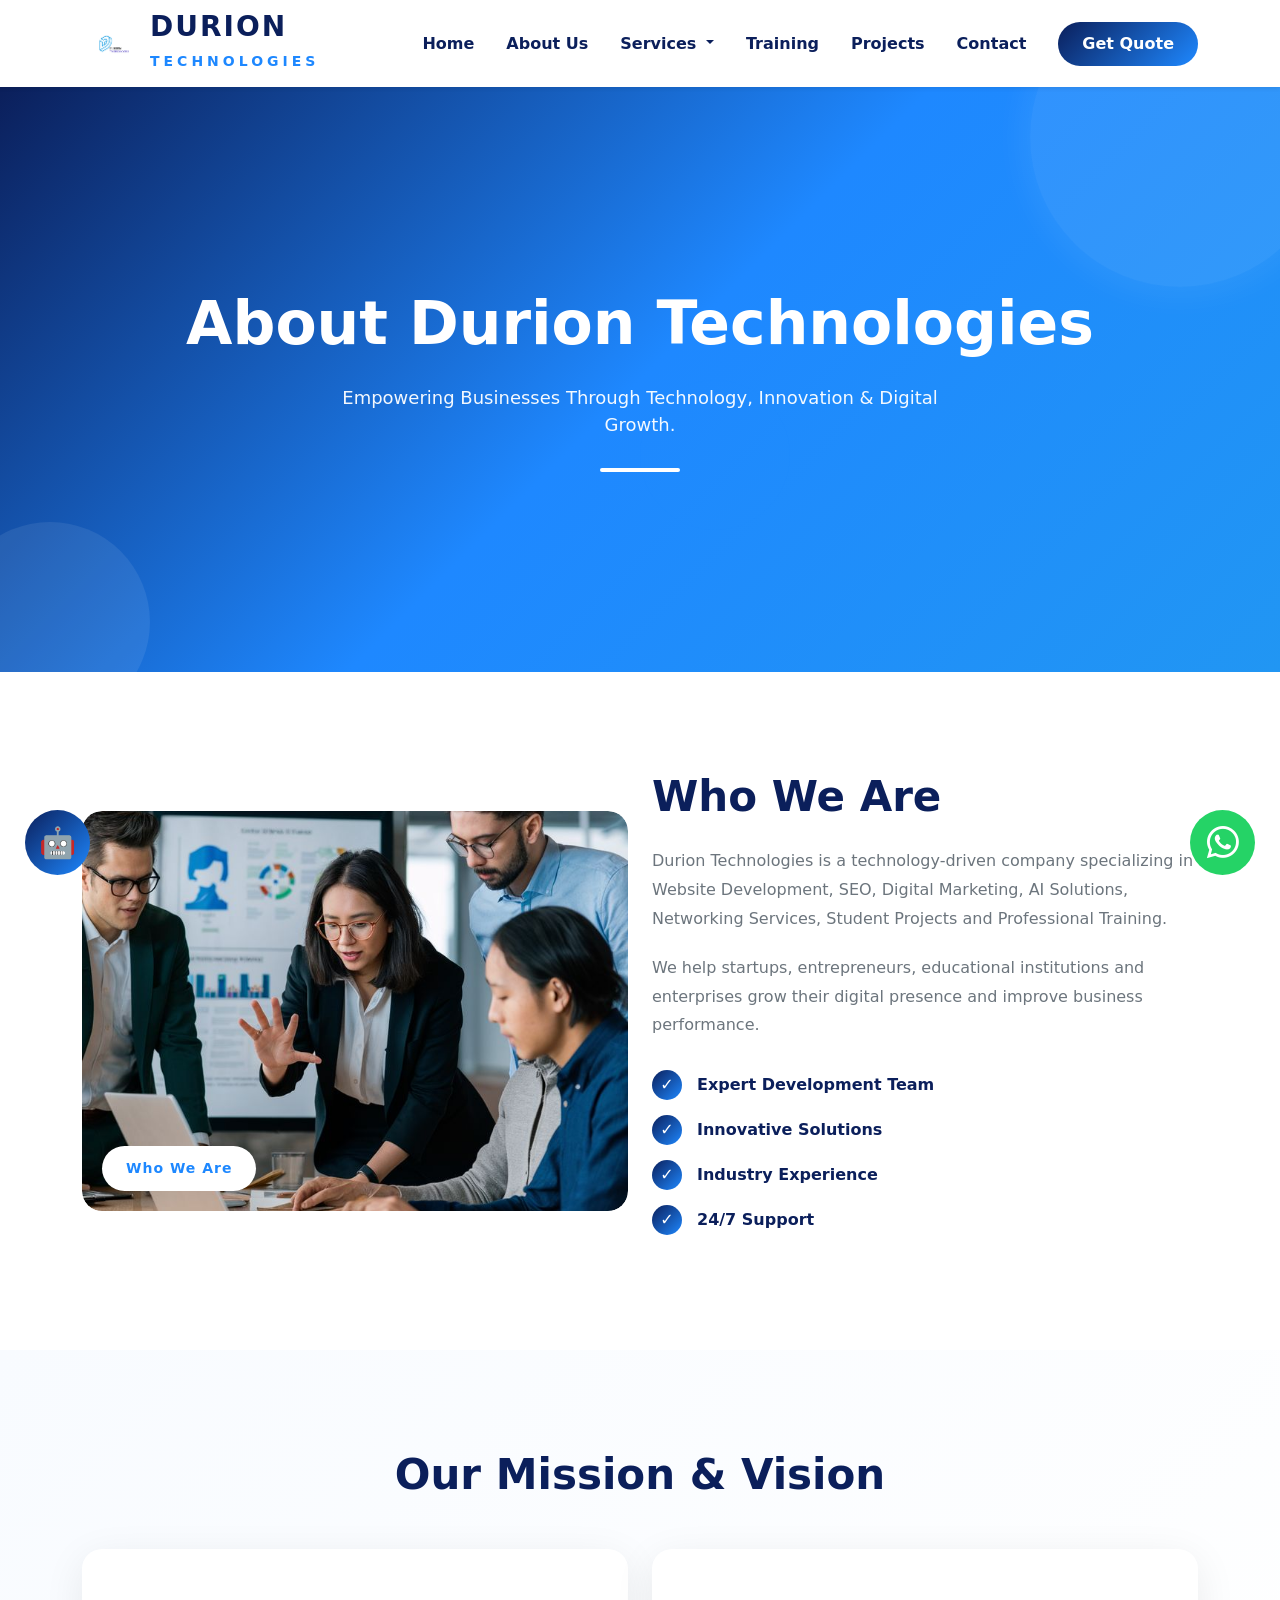
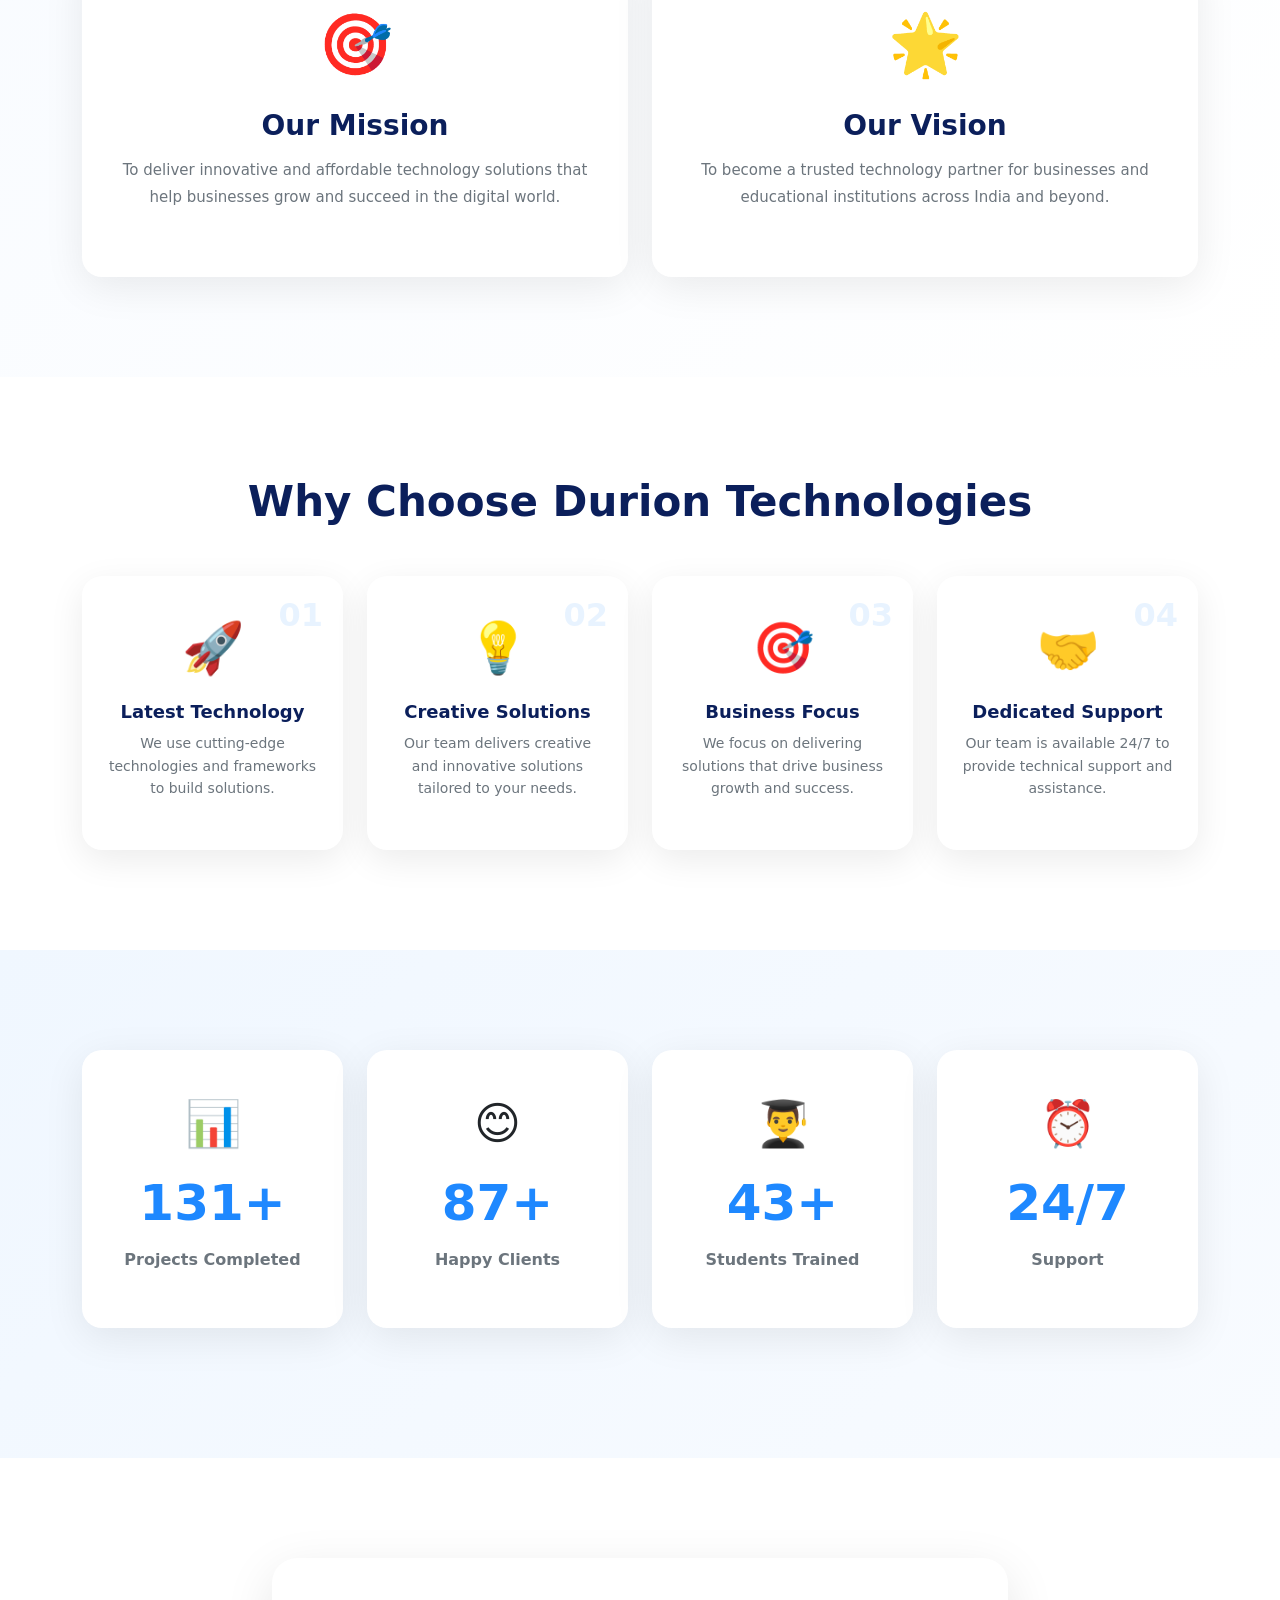
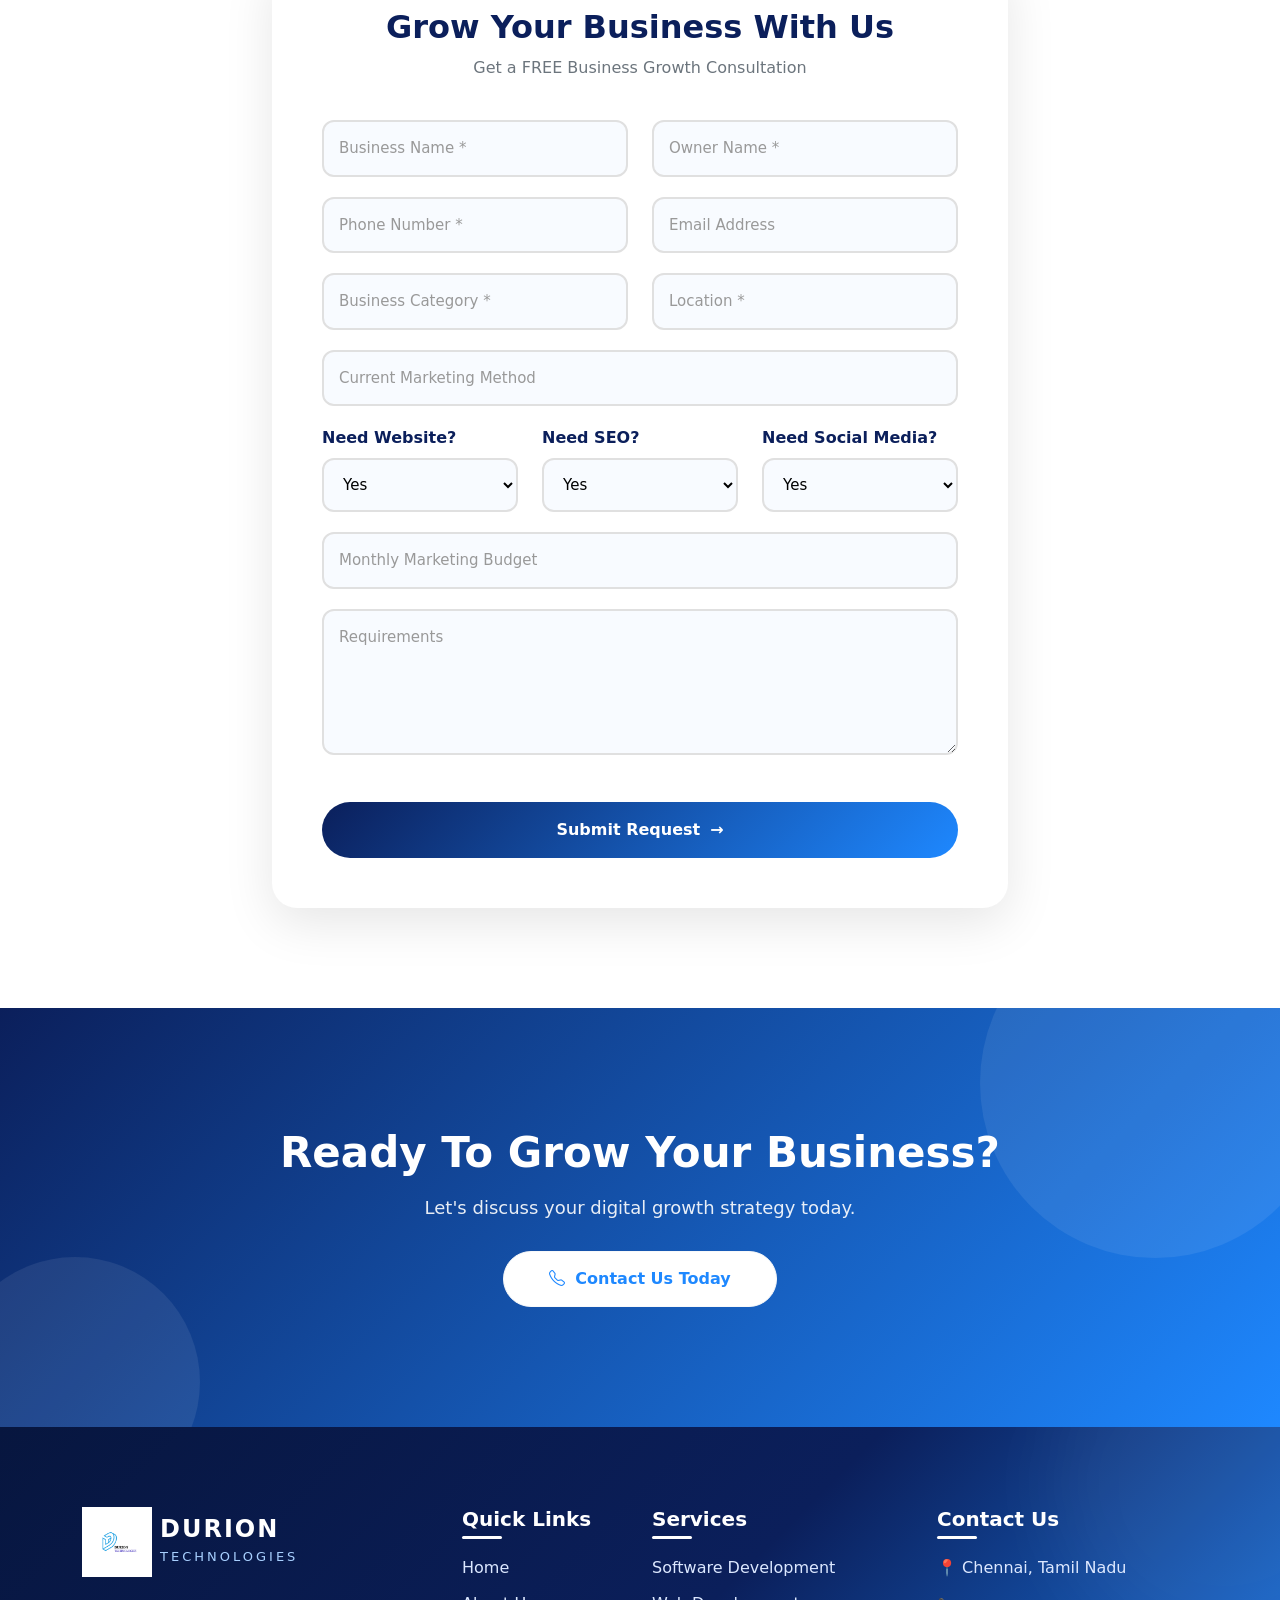
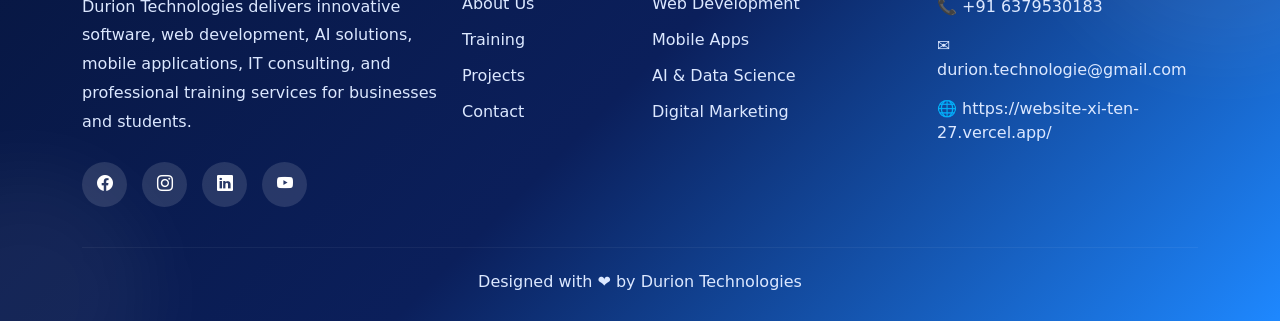
==== commit 0a9f992c: "Added new files" ====
--- a/about.html
+++ b/about.html
@@ -449,8 +449,8 @@
                     <h5>Contact Us</h5>
                     <div class="contact-item">📍 Chennai, Tamil Nadu</div>
                     <div class="contact-item">📞 +91 6379530183</div>
-                    <div class="contact-item">✉ info@duriontechnologies.com</div>
-                    <div class="contact-item">🌐 www.duriontechnologies.com</div>
+                    <div class="contact-item">✉ durion.technologie@gmail.com</div>
+                    <div class="contact-item">🌐 https://website-xi-ten-27.vercel.app/</div>
                 </div>
             </div>
 
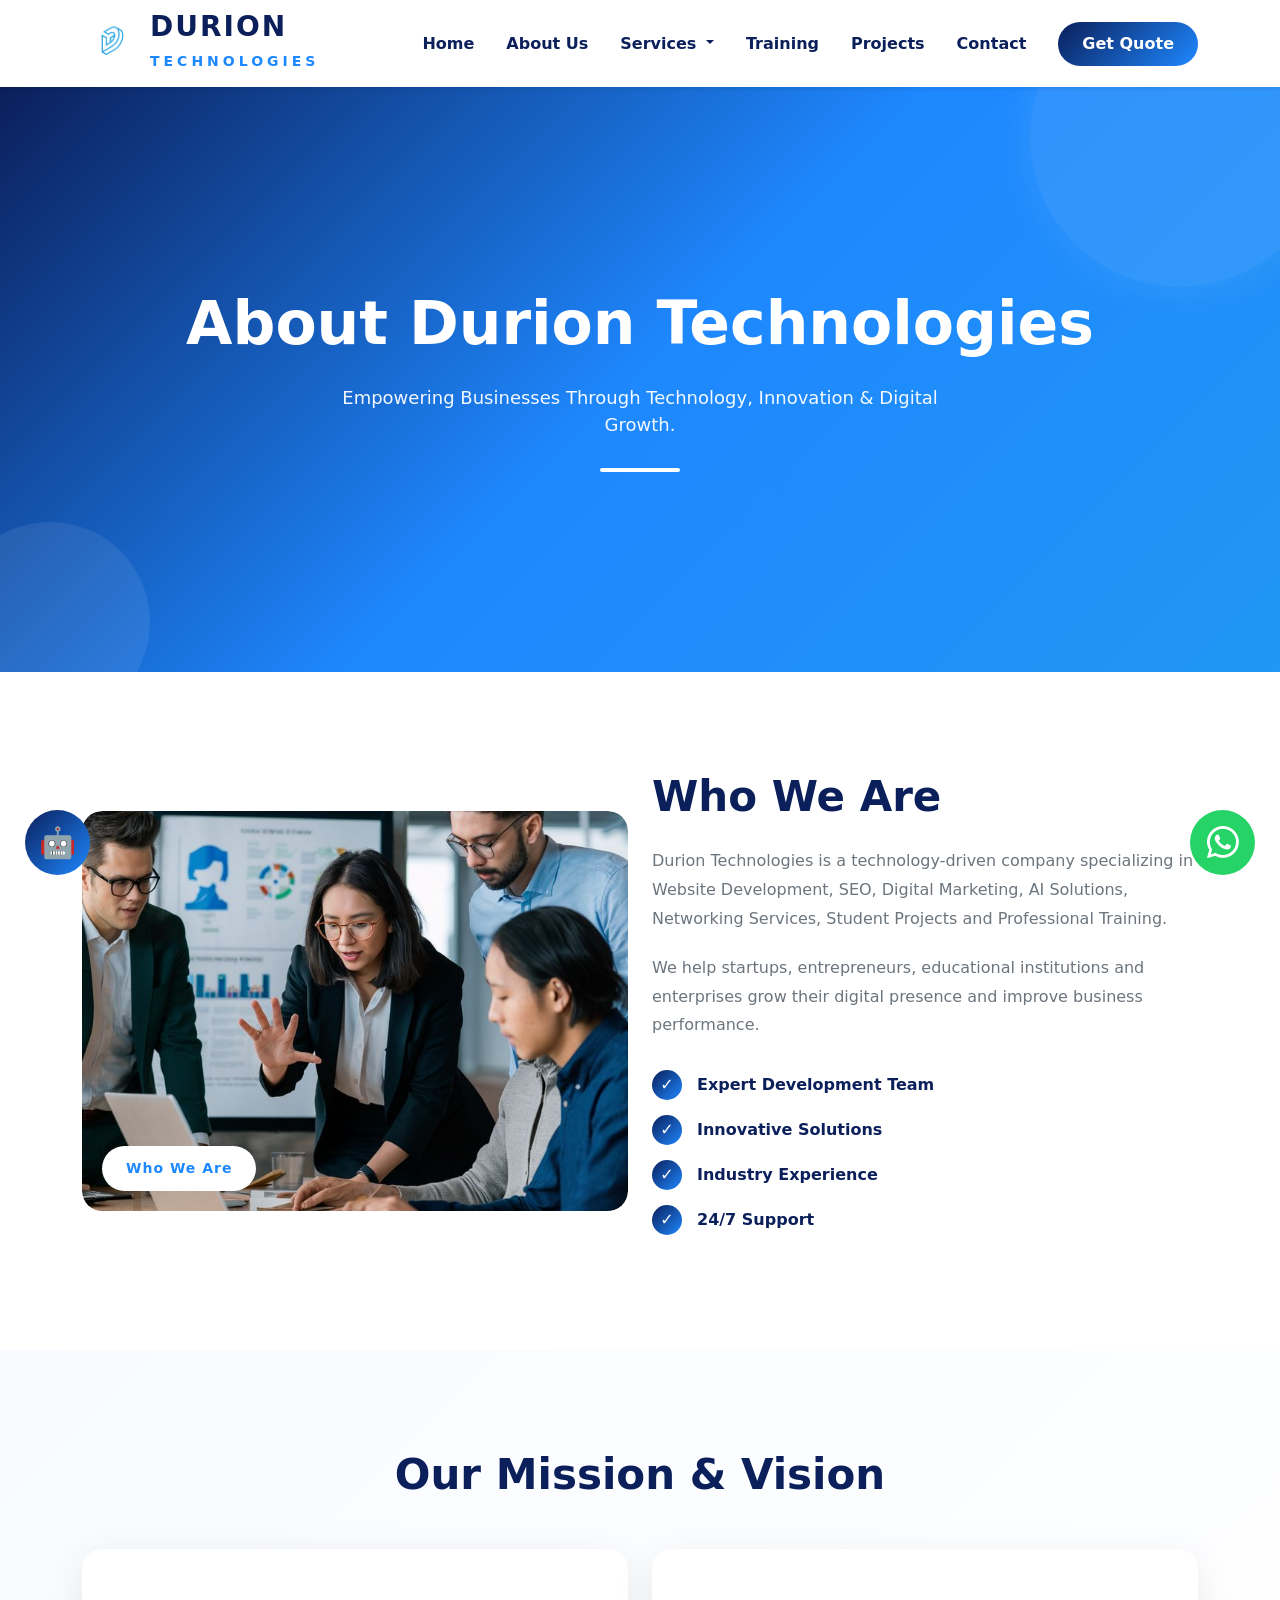
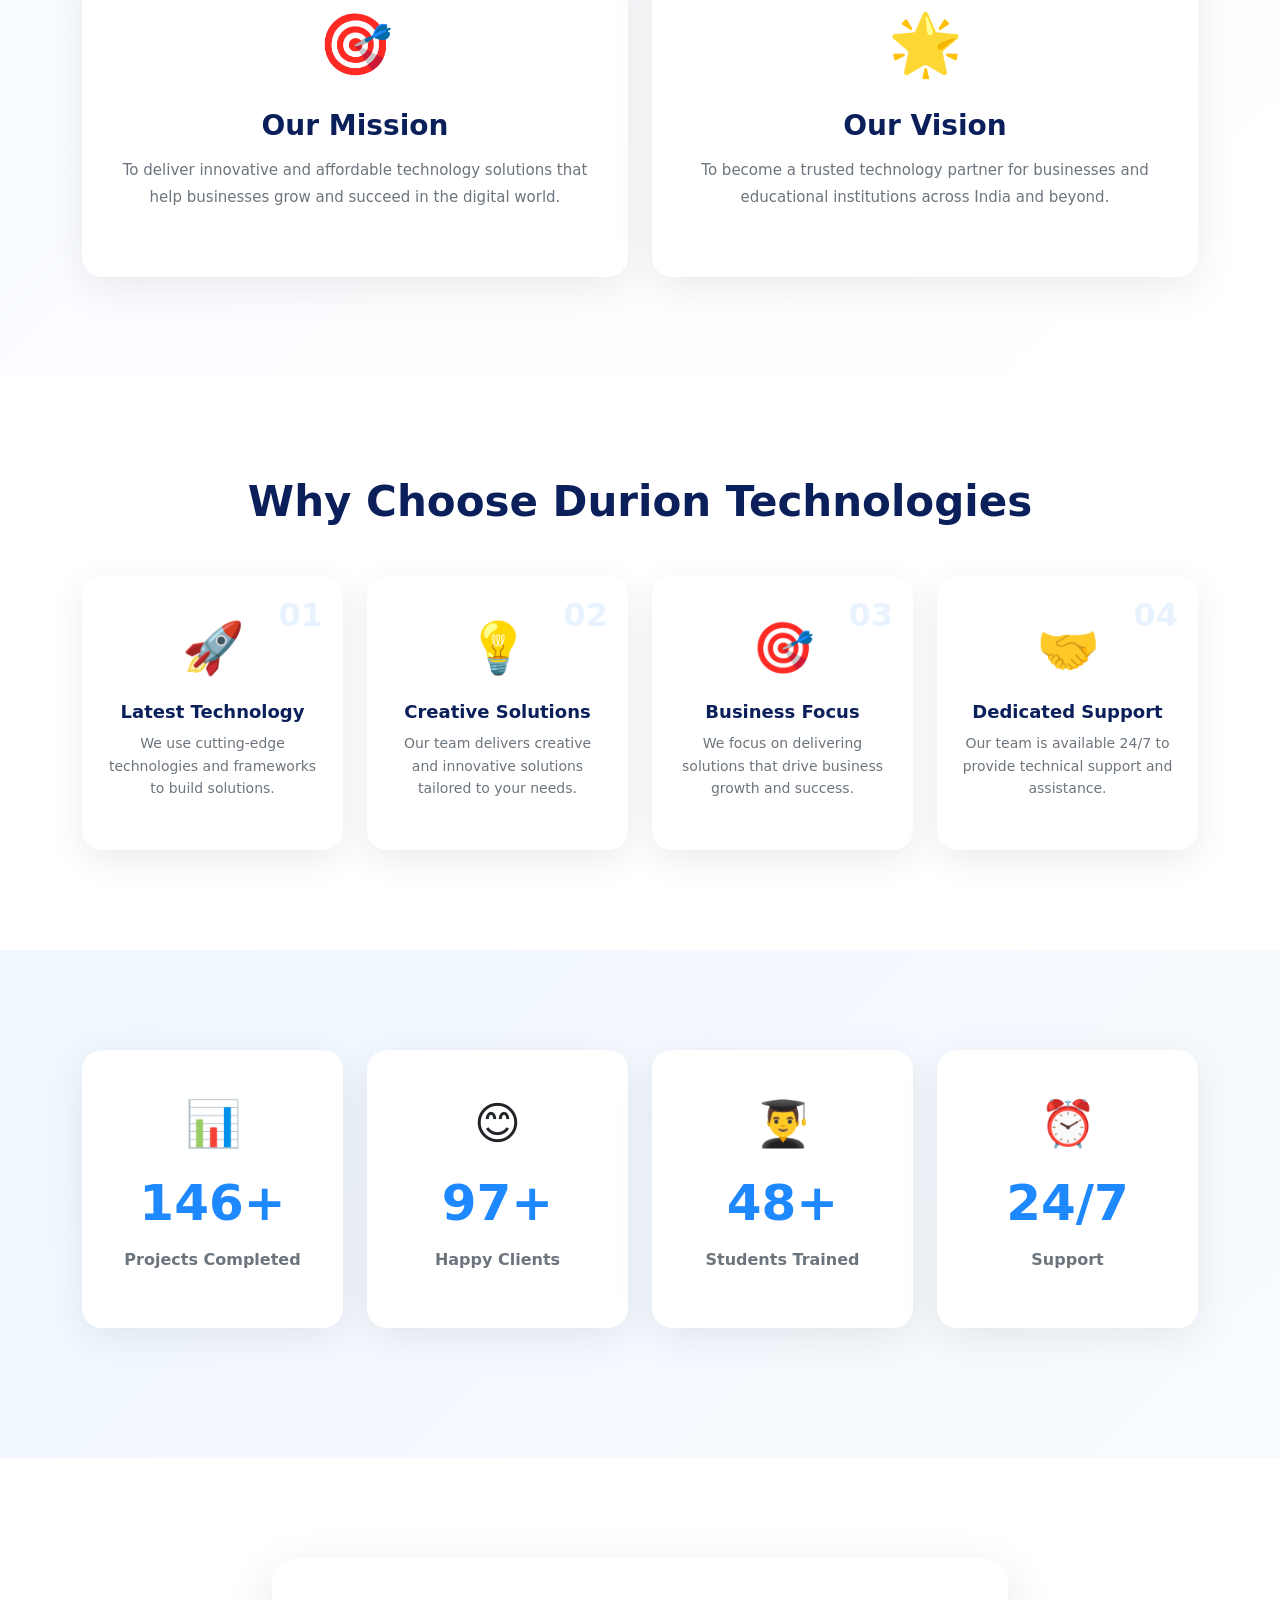
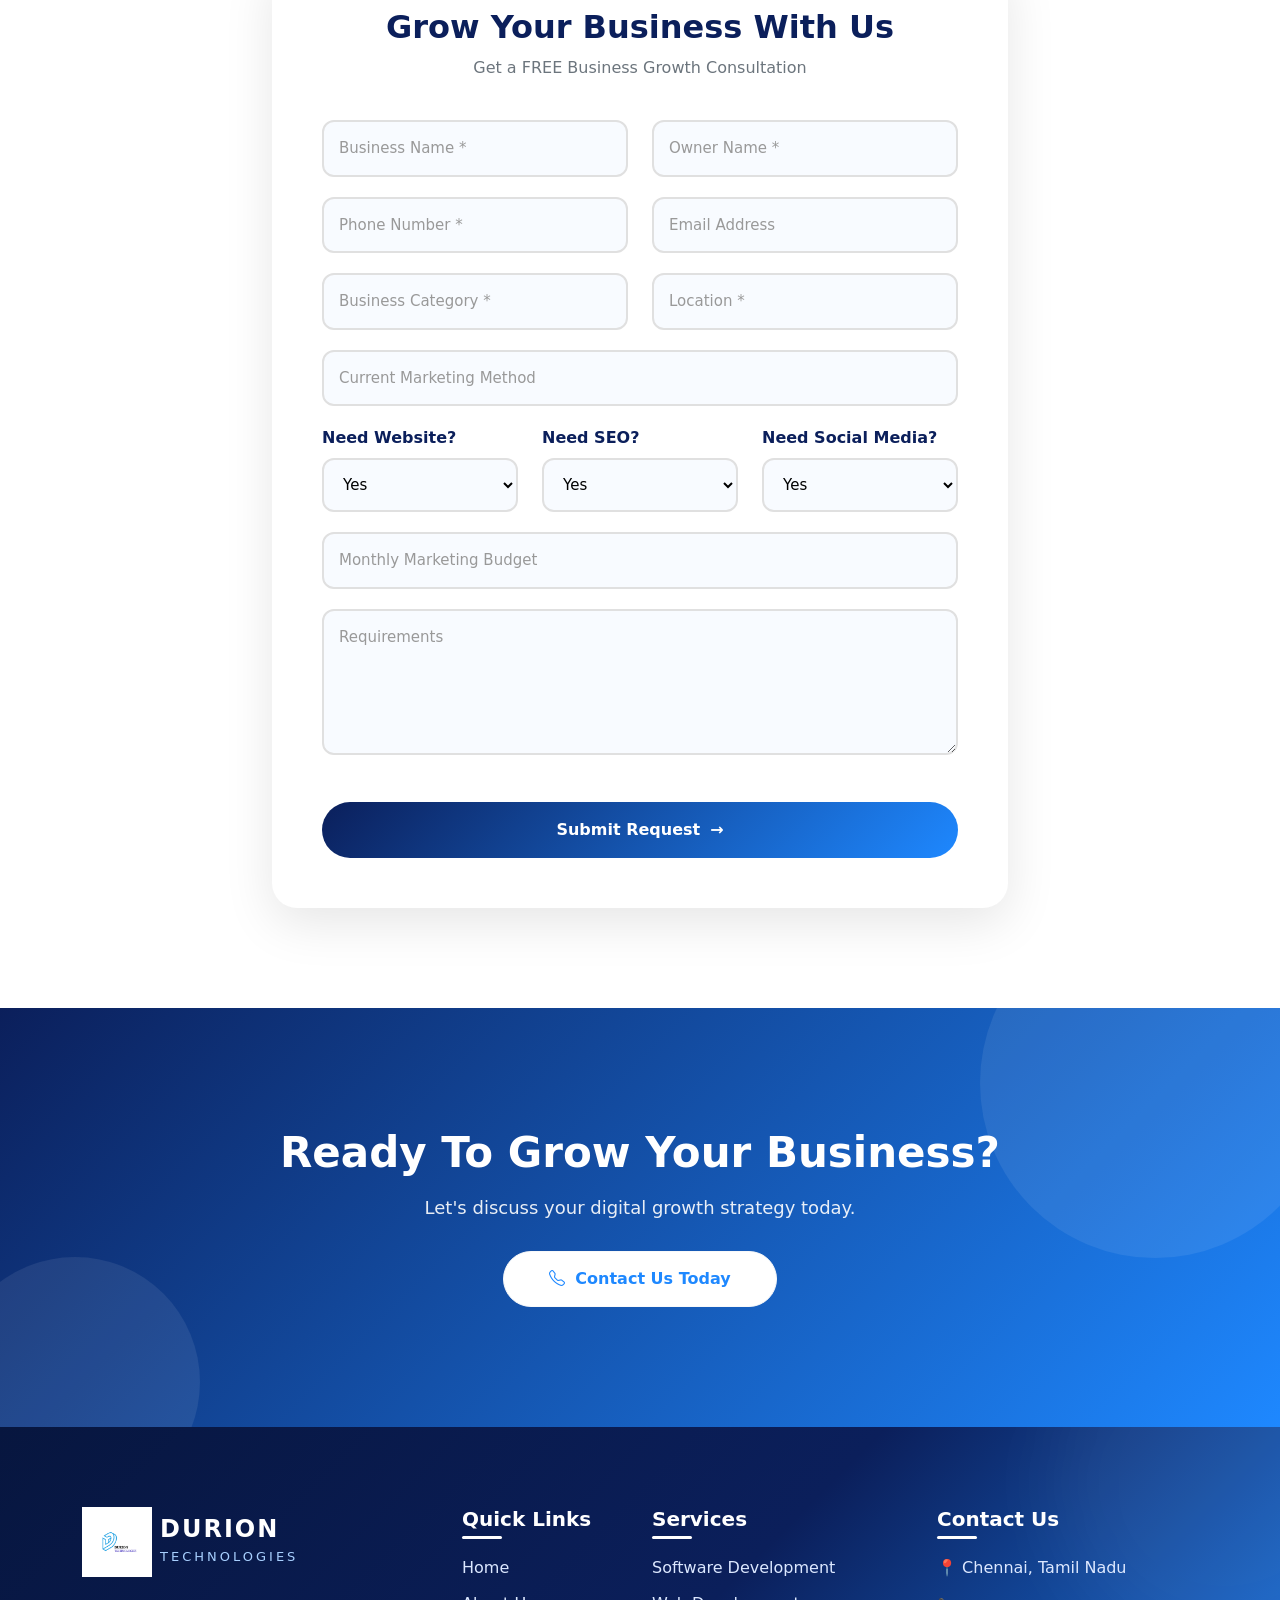
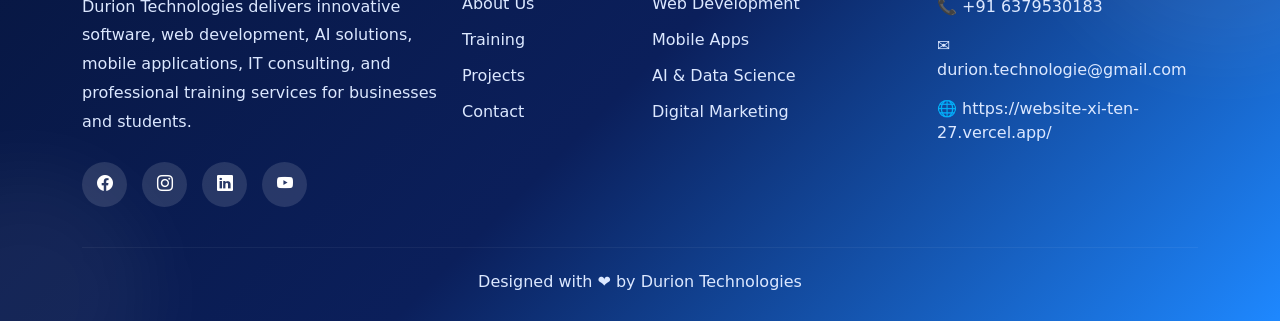
==== commit 8aa4914e: "added a new logo" ====
--- a/about.html
+++ b/about.html
@@ -4,7 +4,7 @@
     <meta charset="UTF-8">
     <meta name="viewport" content="width=device-width, initial-scale=1.0">
     <title>About Durion Technologies</title>
-    <link rel="shortcut icon" href="./images/Untitled design.png" type="image/x-icon">
+    <link rel="shortcut icon" href="./images/duriontechnologies-logo.png" type="image/x-icon">
     <link href="https://cdn.jsdelivr.net/npm/bootstrap@5.3.3/dist/css/bootstrap.min.css" rel="stylesheet">
     <link rel="stylesheet" href="https://cdn.jsdelivr.net/npm/bootstrap-icons@1.11.3/font/bootstrap-icons.min.css">
     <link rel="stylesheet" href="./css/style.css">
@@ -46,7 +46,7 @@
         <div class="container">
             <!-- Logo -->
             <a class="navbar-brand d-flex align-items-center" href="index.html">
-                <img src="./images/Untitled design.png" alt="Durion Technologies" width="60">
+                <img src="./images/duriontechnologies-logo.png" alt="Durion Technologies" width="60">
                 <div class="ms-2">
                     <span class="brand-title">DURION</span><br>
                     <span class="brand-subtitle">TECHNOLOGIES</span>
